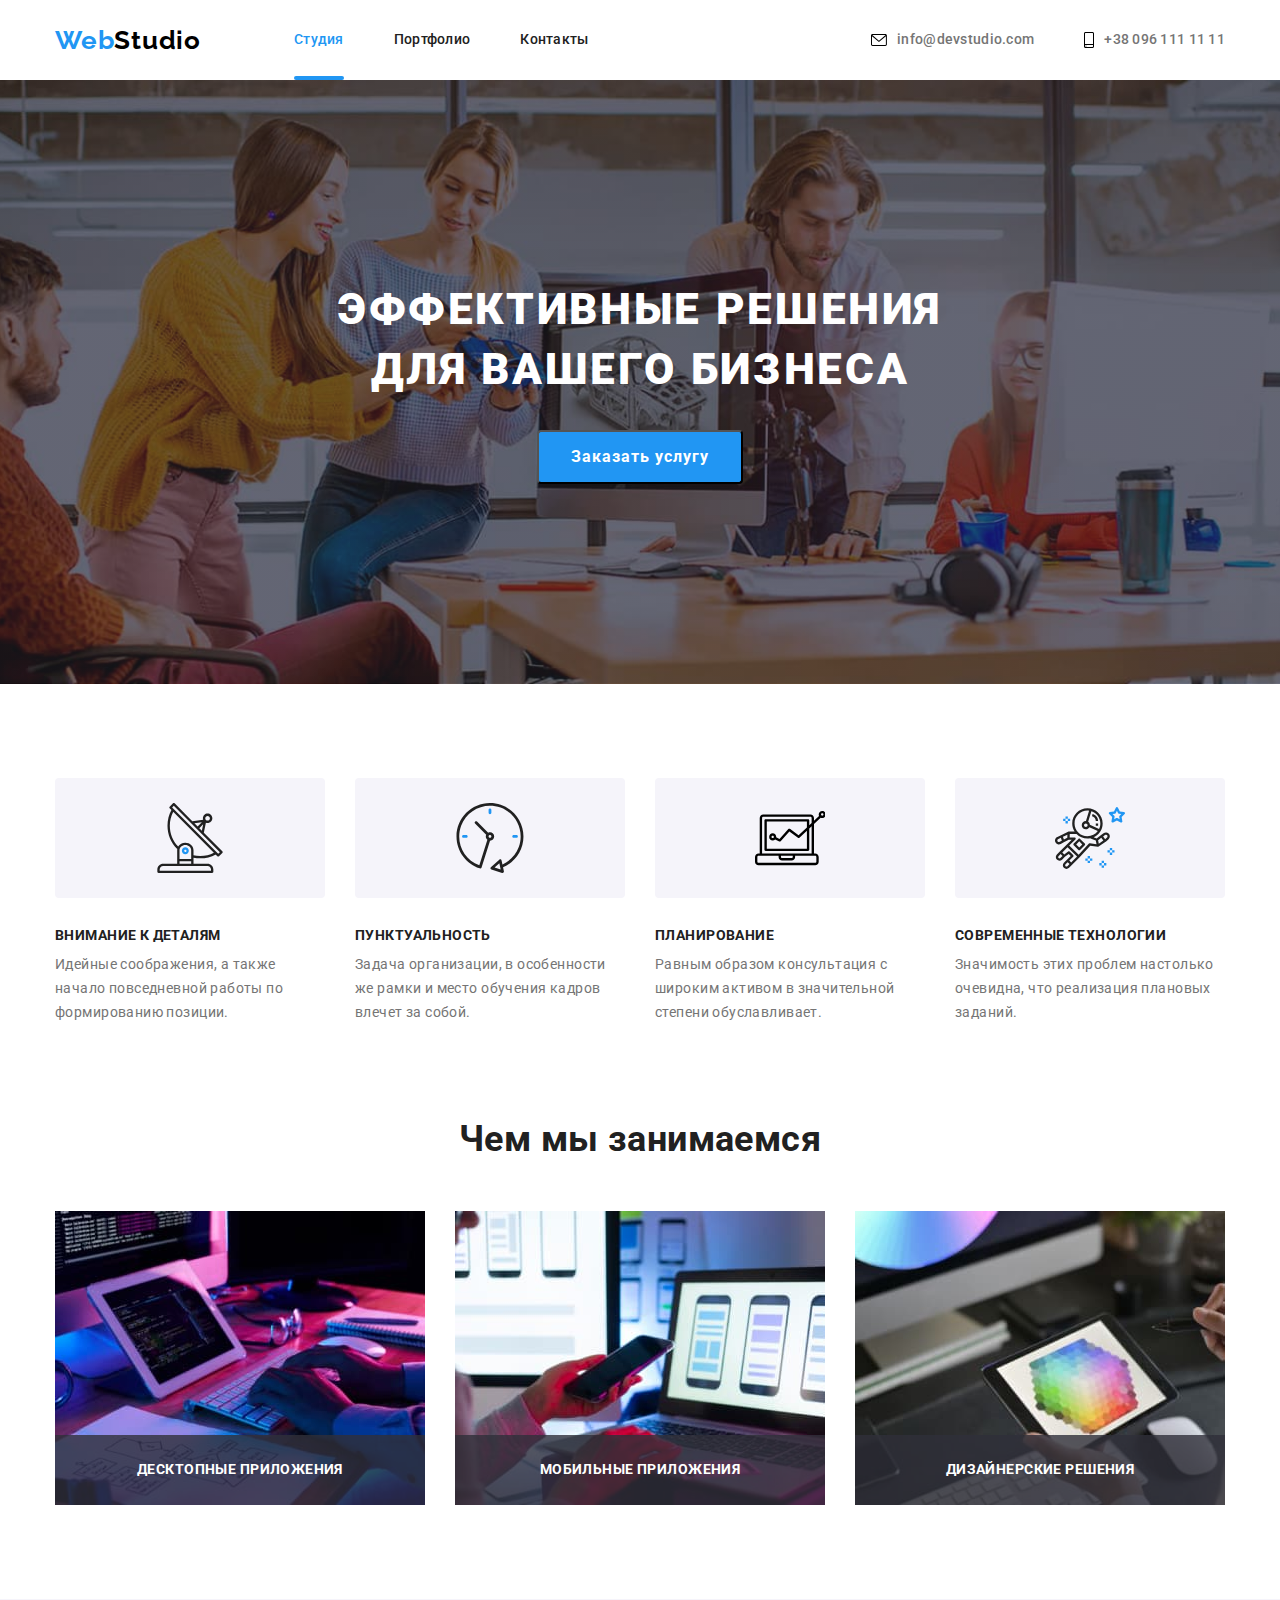
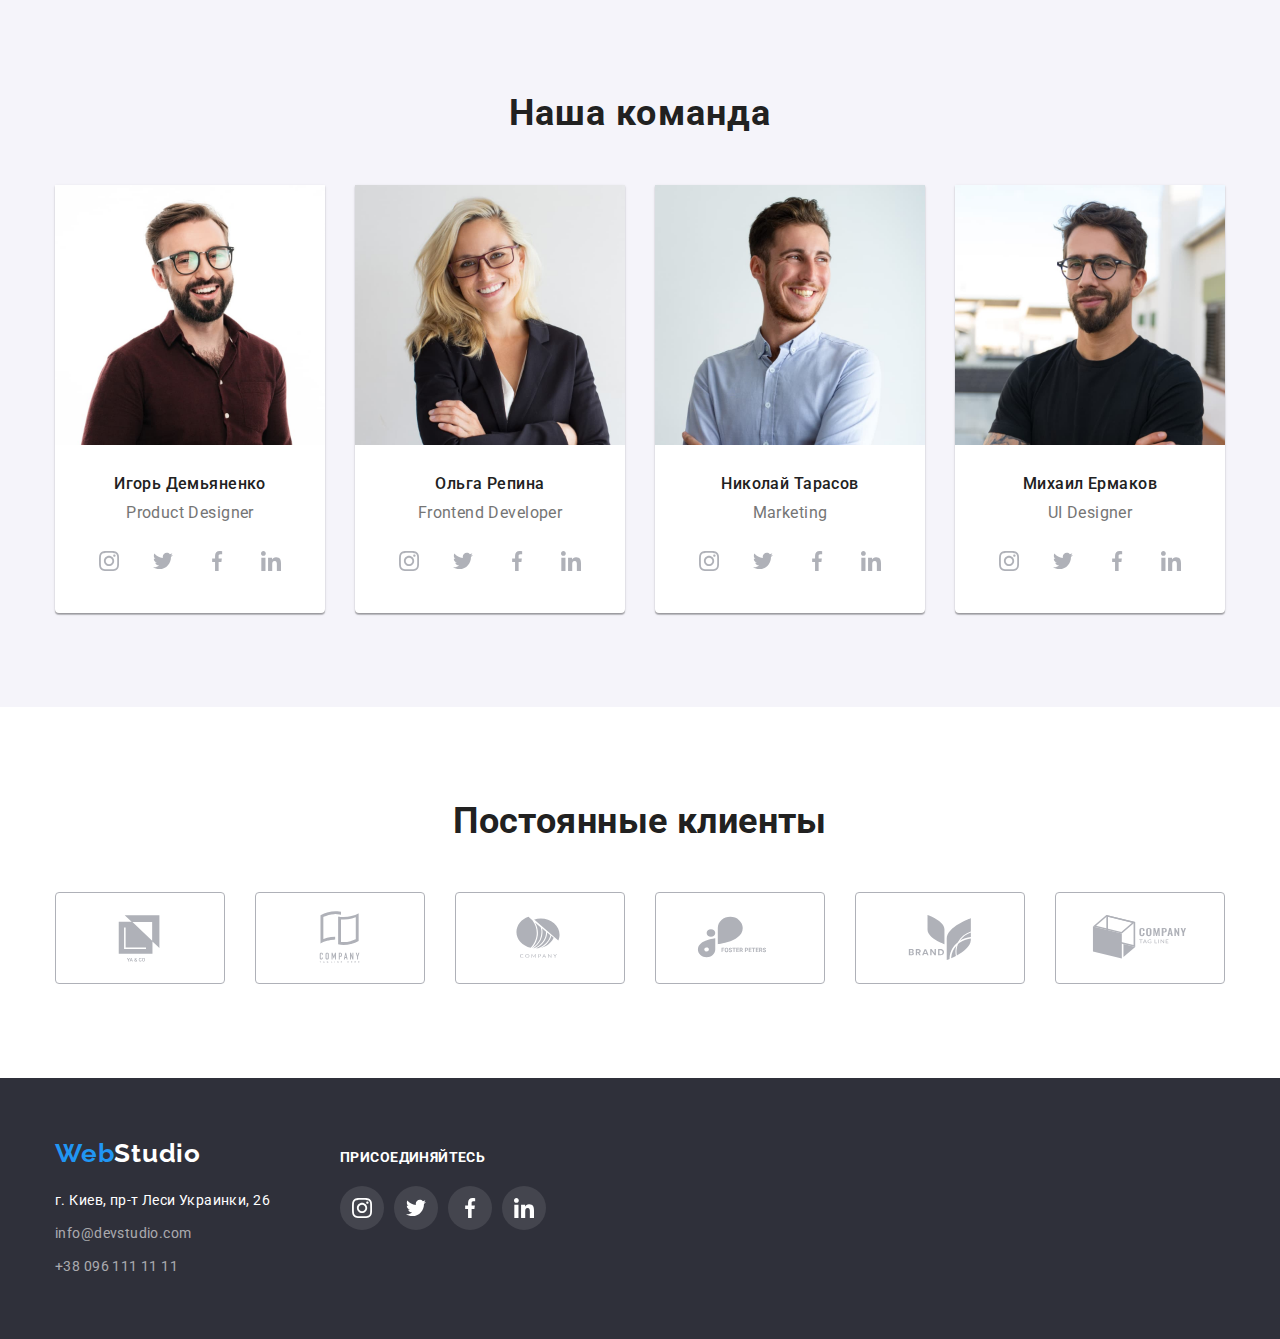
==== index.html @ fcb9ee90 "перенесены рабочие файлы" ====
<!DOCTYPE html>
<html lang="ru">
    <head>
        <meta charset="UTF-8">
        <meta http-equiv="X-UA-Compatible" content="IE=edge">
        <meta name="viewport" content="width=device-width, initial-scale=1.0">
        <title>WebStudio</title>
        <link href="https://fonts.googleapis.com/css2?family=Raleway:wght@700&family=Roboto:wght@400;500;700;900&display=swap"
            rel="stylesheet">
        <link rel="stylesheet" href="https://cdnjs.cloudflare.com/ajax/libs/modern-normalize/0.2.0/modern-normalize.min.css">
        <link rel="stylesheet" href="./css/styles.css">
    </head>
    <body>
    <!-- шапка страницы -->
        <header class="header">
            <div class="container">
                <nav class="nav">
                    <a class="logo" lang="en" href="./index.html"> Web<span class="logo-black">Studio</span></a>
                    <ul class="nav-list list">
                        <li class="nav-item">
                            <a class="nav-link current" href="./index.html">Студия</a>
                        </li>
                        <li class="nav-item">
                            <a class="nav-link" href="./portfolio.html">Портфолио</a>
                        </li>
                        <li class="nav-item">
                            <a class="nav-link" href="">Контакты</a>
                        </li>
                    </ul>
                </nav>
                <ul class="contacts-list list">
                    <li class="contacts-item mail">
                        <a class="contacts-link" href="mailto:info@devstudio.com">
                            <svg class="icon-envelope" width="16px" height="12px">
                                <use href="./images/svg/symbol-defs.svg#icon-envelope"></use>
                            </svg>
                            info@devstudio.com
                        </a>   
                    </li>
                    <li class="contacts-item header-phone tel">
                        <a class="contacts-link" href="tel:+380961111111">
                            <svg class="icon-phone" width="10px" height="16px">
                                <use href="./images/svg/symbol-defs.svg#icon-smartphone"></use>
                            </svg>
                                +38 096 111 11 11
                        </a>  
                    </li>
                </ul>
            </div>
        </header>

    <!-- тело страницы -->
        <main class="main">
            <!-- секция баннер -->
            <section class="section-baner section">
                <div class="container">
                    <h1 class="title-baner"><span>Эффективные решения для вашего бизнеса</span></h1>
                    <button class="baner-button" type="button" data-modal-open>Заказать услугу</button>   
                </div>
            </section>
            <!-- секция преимущества -->
            <section class="section-advantages section">
                <div class="container">
                    <h2 class="visually-hidden">Преимущества</h2>
                        <ul class="advantages-list list">
                            <li class="advantages-item">
                                <div class="advantages-icon">
                                    <svg class="icon-antenna" width="70px" height="70px">
                                        <use href="./images/svg/symbol-defs.svg#icon-antenna"></use>
                                    </svg>
                                </div>
                                <h3 class="advantages-title">Внимание к деталям</h3>
                                <p class="advantages-text">Идейные соображения, а также начало повседневной работы по формированию позиции.</p>
                            </li>
                            <li class="advantages-item">
                                <div class="advantages-icon">
                                    <svg class="icon-clock" width="70px" height="70px">
                                        <use href="./images/svg/symbol-defs.svg#icon-clock"></use>
                                    </svg>
                                </div>
                                <h3 class="advantages-title">Пунктуальность</h3>
                                <p class="advantages-text">Задача организации, в особенности же рамки и место обучения кадров влечет за собой.</p>
                            </li>
                            <li class="advantages-item">
                                <div class="advantages-icon">
                                    <svg class="icon-vector" width="70px" height="70px">
                                        <use href="./images/svg/symbol-defs.svg#icon-vector"></use>
                                    </svg>
                                </div>
                                <h3 class="advantages-title">Планирование</h3>
                                <p class="advantages-text">Равным образом консультация с широким активом в значительной степени обуславливает.</p>
                            </li>
                            <li class="advantages-item">
                                <div class="advantages-icon">
                                    <svg class="icon-astronaut" width="70px" height="70px">
                                        <use href="./images/svg/symbol-defs.svg#icon-astronaut"></use>
                                    </svg>
                                </div>
                                <h3 class="advantages-title">Современные технологии</h3>
                                <p class="advantages-text">Значимость этих проблем настолько очевидна, что реализация плановых заданий.</p>
                            </li>
                        </ul> 
                </div>
            </section>
            <!-- секция чем мы занимаемся -->
            <section class="section-works section">
                <div class="container">
                    <h2 class="works-title title">Чем мы занимаемся</h2>
                    <ul class="works-list list">
                        <li class="works-item">
                            <img src="./images/work1.jpg" alt="Человека набирает html код страницы" width="370">
                            <p class="works-description">Десктопные приложения</p>
                        </li>
                        <li class="works-item">
                            <img src="./images/work2.jpg" alt="Человек адаптирует вид страницы ноутбука на мобильный телефон" width="370">
                            <p class="works-description">Мобильные приложения</p>
                        </li>
                        <li class="works-item">
                            <img src="./images/work3.jpg" alt="Человека выбирает градиент цветов на планшете" width="370">
                            <p class="works-description">Дизайнерские решения</p>
                        </li>
                    </ul>
                </div>
            </section>
            <!-- секция команда -->
            <section class="section-team section">
                <div class="container">
                    <h2 class="team-title title">Наша команда</h2>
                    <ul class="team-list list">
                        <li class="team-item">
                            <img src="./images/team1.jpg" alt="Игорь Демьяненко" width="270">
                            <div class="team-content">
                                <h3 class="person-title title">Игорь Демьяненко</h3>
                                <p class="team-text" lang="en">Product Designer</p>
                                <ul class="sociale-list list sociale-list-team">
                                    <li class="sociale-item">
                                        <a class="sociale-link sociale-link-transparent" href="">
                                            <svg class="icon-sociale icon-sociale-grey">
                                                <use href="./images/svg/symbol-defs.svg#icon-instagram"></use>
                                            </svg>
                                        </a>
                                    </li>
                                    <li class="sociale-item">
                                        <a class="sociale-link sociale-link-transparent" href="">
                                            <svg class="icon-sociale icon-sociale-grey">
                                                <use href="./images/svg/symbol-defs.svg#icon-twitter"></use>
                                            </svg>
                                        </a>
                                    </li>
                                    <li class="sociale-item">
                                        <a class="sociale-link sociale-link-transparent" href="">
                                            <svg class="icon-sociale icon-sociale-grey">
                                                <use href="./images/svg/symbol-defs.svg#icon-facebook"></use>
                                            </svg>
                                        </a>
                                    </li>
                                    <li class="sociale-item">
                                        <a class="sociale-link sociale-link-transparent" href="">
                                            <svg class="icon-sociale icon-sociale-grey">
                                                <use href="./images/svg/symbol-defs.svg#icon-linkedin"></use>
                                            </svg>
                                        </a>
                                    </li>
                                </ul>
                            </div>
                        </li>
                        <li class="team-item">
                            <img src="./images/team2.jpg" alt="Ольга Репина" width="270">
                            <div class="team-content">
                                <h3 class="person-title title">Ольга Репина</h3>
                                <p class="team-text" lang="en">Frontend Developer</p>
                                <ul class="sociale-list list sociale-list-team">
                                    <li class="sociale-item">
                                        <a class="sociale-link sociale-link-transparent" href="">
                                            <svg class="icon-sociale icon-sociale-grey">
                                                <use href="./images/svg/symbol-defs.svg#icon-instagram"></use>
                                            </svg>
                                        </a>
                                    </li>
                                    <li class="sociale-item">
                                        <a class="sociale-link sociale-link-transparent" href="">
                                            <svg class="icon-sociale icon-sociale-grey">
                                                <use href="./images/svg/symbol-defs.svg#icon-twitter"></use>
                                            </svg>
                                        </a>
                                    </li>
                                    <li class="sociale-item">
                                        <a class="sociale-link sociale-link-transparent" href="">
                                            <svg class="icon-sociale icon-sociale-grey">
                                                <use href="./images/svg/symbol-defs.svg#icon-facebook"></use>
                                            </svg>
                                        </a>
                                    </li>
                                    <li class="sociale-item">
                                        <a class="sociale-link sociale-link-transparent" href="">
                                            <svg class="icon-sociale icon-sociale-grey">
                                                <use href="./images/svg/symbol-defs.svg#icon-linkedin"></use>
                                            </svg>
                                        </a>
                                    </li>
                                </ul>
                            </div>
                        </li>
                        <li class="team-item">
                            <img src="./images/team3.jpg" alt="Николай Тарасов" width="270">
                            <div class="team-content">
                                <h3 class="person-title title">Николай Тарасов</h3>
                                <p class="team-text" lang="en">Marketing</p>
                                <ul class="sociale-list list sociale-list-team">
                                    <li class="sociale-item">
                                        <a class="sociale-link sociale-link-transparent" href="">
                                            <svg class="icon-sociale icon-sociale-grey">
                                                <use href="./images/svg/symbol-defs.svg#icon-instagram"></use>
                                            </svg>
                                        </a>
                                    </li>
                                    <li class="sociale-item">
                                        <a class="sociale-link sociale-link-transparent" href="">
                                            <svg class="icon-sociale icon-sociale-grey">
                                                <use href="./images/svg/symbol-defs.svg#icon-twitter"></use>
                                            </svg>
                                        </a>
                                    </li>
                                    <li class="sociale-item">
                                        <a class="sociale-link sociale-link-transparent" href="">
                                            <svg class="icon-sociale icon-sociale-grey">
                                                <use href="./images/svg/symbol-defs.svg#icon-facebook"></use>
                                            </svg>
                                        </a>
                                    </li>
                                    <li class="sociale-item">
                                        <a class="sociale-link sociale-link-transparent" href="">
                                            <svg class="icon-sociale icon-sociale-grey">
                                                <use href="./images/svg/symbol-defs.svg#icon-linkedin"></use>
                                            </svg>
                                        </a>
                                    </li>
                                </ul>
                            </div>
                        </li>
                        <li class="team-item">
                            <img src="./images/team4.jpg" alt="Михаил Ермаков" width="270">
                            <div class="team-content">
                                <h3 class="person-title title">Михаил Ермаков</h3>
                                <p class="team-text" lang="en">UI Designer</p>
                                <ul class="sociale-list list sociale-list-team">
                                    <li class="sociale-item">
                                        <a class="sociale-link sociale-link-transparent" href="">
                                            <svg class="icon-sociale icon-sociale-grey">
                                                <use href="./images/svg/symbol-defs.svg#icon-instagram"></use>
                                            </svg>
                                        </a>
                                    </li>
                                    <li class="sociale-item">
                                        <a class="sociale-link sociale-link-transparent" href="">
                                            <svg class="icon-sociale icon-sociale-grey">
                                                <use href="./images/svg/symbol-defs.svg#icon-twitter"></use>
                                            </svg>
                                        </a>
                                    </li>
                                    <li class="sociale-item">
                                        <a class="sociale-link sociale-link-transparent" href="">
                                            <svg class="icon-sociale icon-sociale-grey">
                                                <use href="./images/svg/symbol-defs.svg#icon-facebook"></use>
                                            </svg>
                                        </a>
                                    </li>
                                    <li class="sociale-item">
                                        <a class="sociale-link sociale-link-transparent" href="">
                                            <svg class="icon-sociale icon-sociale-grey">
                                                <use href="./images/svg/symbol-defs.svg#icon-linkedin"></use>
                                            </svg>
                                        </a>
                                    </li>
                                </ul>
                            </div>
                        </li>
                    </ul>
                </div>
            </section>
            <!-- секция постоянные клиенты -->
            <section class="section-clients section">
                <div class="container">
                    <h2 class="clients-title title">Постоянные клиенты</h2>
                    <ul class="clients-list list">
                        <li class="clients-item">
                            <a class="clients-link" href="">
                                <svg class="icon-logo">
                                    <use href="./images/svg/symbol-defs.svg#icon-logo1"></use>
                                </svg>
                            </a>
                        </li>
                        <li class="clients-item">
                            <a class="clients-link" href="">
                               <svg class="icon-logo">
                                   <use href="./images/svg/symbol-defs.svg#icon-logo2"></use>
                               </svg>
                            </a>
                        </li>
                        <li class="clients-item">
                            <a class="clients-link" href="">
                               <svg class="icon-logo">
                                   <use href="./images/svg/symbol-defs.svg#icon-logo3"></use>
                               </svg>
                            </a>
                        </li>
                        <li class="clients-item"> 
                            <a class="clients-link" href="">
                                <svg class="icon-logo">
                                    <use href="./images/svg/symbol-defs.svg#icon-logo4"></use>
                                </svg>
                            </a>
                        </li>
                        <li class="clients-item">
                            <a class="clients-link" href="">
                                <svg class="icon-logo">
                                    <use href="./images/svg/symbol-defs.svg#icon-logo5"></use>
                                </svg>
                            </a> 
                        </li>
                        <li class="clients-item"> 
                            <a class="clients-link" href="">
                                <svg class="icon-logo">
                                    <use href="./images/svg/symbol-defs.svg#icon-logo6"></use>
                                </svg>
                            </a>
                        </li>
                    </ul>
                </div>
            </section>
        </main>
    <!-- футер -->
        <footer class="footer">
            <div class="container">
                <div>
                    <a class="footer-logo logo" lang="en" href="./index.html">Web<span class="logo-white">Studio</span></a>
                    <address>
                        <ul class="footer-contacts list">
                            <li class="footer-item">
                                <a class="footer-adress" href="https://goo.gl/maps/Vb78Npx7TWDgtV2aA" target="_blank" rel="noreferrer noopener">г. Киев, пр-т Леси Украинки, 26</a>
                            </li>
                            <li class="footer-item">
                                <a class="footer-mail" href="mailto:info@devstudio.com">info@devstudio.com</a>
                            </li>
                            <li class="footer-item">
                                <a class="footer-tel" href="tel:+380961111111">+38 096 111 11 11</a>
                            </li>
                        </ul>
                    </address>
                </div>
                <div class="footer-sociale">
                    <h2 class="sociale-title title">Присоединяйтесь</h2>
                    <ul class="sociale-list list">
                        <li class="sociale-item">
                            <a class="sociale-link sociale-link-dark" href="">
                                <svg class="icon-sociale icon-sociale-white">
                                    <use href="./images/svg/symbol-defs.svg#icon-instagram"></use>
                                </svg>
                            </a>
                        </li>
                        <li class="sociale-item">
                            <a class="sociale-link sociale-link-dark" href="">
                                <svg class="icon-sociale icon-sociale-white">
                                    <use href="./images/svg/symbol-defs.svg#icon-twitter"></use>
                                </svg>
                            </a>
                        </li>
                        <li class="sociale-item">
                            <a class="sociale-link sociale-link-dark" href="">
                                <svg class="icon-sociale icon-sociale-white">
                                    <use href="./images/svg/symbol-defs.svg#icon-facebook"></use>
                                </svg>
                            </a>
                        </li>
                        <li class="sociale-item">
                            <a class="sociale-link sociale-link-dark" href="">
                                <svg class="icon-sociale icon-sociale-white">
                                    <use href="./images/svg/symbol-defs.svg#icon-linkedin"></use>
                                </svg>
                            </a>
                        </li>
                    </ul>
                </div>
            </div>
        </footer>
        <div class="backdrop is-hidden" data-modal>
            <div class="modal">
                <button class="close-button" data-modal-close>
                    <svg class="icon-close" width="18px" height="18px">
                        <use href="./images/svg/symbol-defs.svg#icon-close"></use>
                    </svg>
                </button>
            </div>
        </div>
        <script src="./js/modal.js"></script>
    </body>
</html>
---- css/styles.css ----
/* переменные****************************************** */
html {
  box-sizing: border-box;
}
*,
*::before,
*::after {
  box-sizing: border-box;
}
:root {
  --title-text-color: #212121;
  --primary-text-color: #757575;
  --accent-color: #2196f3;
}

body {
  font-family: Roboto, sans-serif;
  font-size: 14px;
  line-height: 1.71;
  letter-spacing: 0.03em;
  color: var(--primary-text-color);
}

h1,
h2,
h3,
h4,
h5,
h6,
p,
ul,
ol {
  margin: 0;
  padding: 0;
}

img {
  display: block;
}

.title {
  color: var(--title-text-color);
  font-weight: bold;
  font-size: 36px;
  line-height: 1.16;
}
.list {
  list-style: none;
  margin: 0;
  padding: 0;
}

.container {
  width: 1200px;
  padding-right: 15px;
  padding-left: 15px;
  margin: 0px auto;
}

.section {
  padding-top: 94px;
  padding-bottom: 94px;
}

/* шапка страницы *****************************************/

.header .container {
  background-color: #ffffff;

  display: flex;
  align-items: center;
}
.nav {
  display: flex;
  align-items: center;
}
.nav-list {
  display: flex;
}
.nav-link.current {
  color: var(--accent-color);
}

.nav-item:not(:first-child),
.contacts-item:not(:first-child) {
  margin-left: 50px;
}

.contacts-list {
  display: flex;
}

.contacts-link {
  display: flex;
  align-items: center;
}

.icon-envelope,
.icon-phone {
  margin-right: 10px;

  transition-property: fill;
  transition-duration: 250ms;
  transition-timing-function: cubic-bezier(0.4, 0, 0.2, 1);
}

.icon-envelope:hover,
.icon-envelope:focus {
  fill: var(--accent-color);
}

.icon-phone:hover,
.icon-phone:focus {
  fill: var(--accent-color);
}
/* Список социальных сетей********************* */
.sociale-list {
  display: flex;
}

.sociale-item:not(:first-child) {
  margin-left: 10px;
}

.sociale-link {
  display: flex;
  justify-content: center;
  align-items: center;
  width: 44px;
  height: 44px;
  border-radius: 50%;

  background: rgba(255, 255, 255, 0.1);
}

.icon-sociale {
  width: 20px;
  height: 20px;

  fill: #ffffff;
}

/* лого ***************************************************/
.logo,
.logo-white,
.logo-black {
  font-family: Raleway, sans-serif;
  font-weight: bold;
  font-size: 26px;
  line-height: 1.19;
  letter-spacing: 0.03em;
  text-decoration: none;

  margin-left: 0px;
}

.logo {
  color: var(--accent-color);
}
.logo-white {
  color: #ffffff;
}
.logo-black {
  color: #000000;
}

/* навигация  и контакты INDEX  и PORTFOLIO**************************************/
.nav-list {
  margin-left: 93px;
  justify-content: space-between;
}

.nav-link {
  display: block;
  font-weight: 500;
  font-size: 14px;
  line-height: 1.14;
  letter-spacing: 0.02em;
  color: #212121;
  text-decoration: none;

  transition-property: color;
  transition-duration: 250ms;
  transition-timing-function: cubic-bezier(0.4, 0, 0.2, 1);
  padding-top: 32px;
  padding-bottom: 32px;
}

.nav-link:hover,
.nav-link:focus {
  color: var(--accent-color);
}

.contacts-list {
  font-weight: 500;
  font-size: 14px;
  line-height: 1.14;
  letter-spacing: 0.02em;

  margin-left: auto;
}
.contacts-link,
.type-link {
  color: #757575;
  text-decoration: none;
  transition-property: color;
  transition-duration: 250ms;
  transition-timing-function: cubic-bezier(0.4, 0, 0.2, 1);
}

.contacts-list .contacts-link:hover,
.contacts-list .contacts-link:focus {
  color: var(--accent-color);
}

.contacts-link:hover .icon-envelope,
.contacts-link:focus .icon-envelope,
.contacts-link:hover .icon-phone,
.contacts-link:focus .icon-phone {
  fill: var(--accent-color);
}

.current {
  position: relative;
}
.current::after {
  content: "";
  display: block;
  position: absolute;

  width: 100%;
  height: 4px;

  background: var(--accent-color);
  border-radius: 2px;

  bottom: 0;
}
/* тело страницы ***************************************/
/* банер **************************/
.section-baner {
  max-width: 1600px;

  background-color: #2f303a;
  background-image: linear-gradient(
      rgba(47, 48, 58, 0.4),
      rgba(47, 48, 58, 0.4)
    ),
    url(../images/hero.jpg);
  background-repeat: no-repeat;
  background-position: center;
  background-size: cover;

  padding: 200px 0px;
  margin-left: auto;
  margin-right: auto;
}
.title-baner {
  font-weight: 900;
  font-size: 44px;
  line-height: 1.36;
  text-align: center;
  letter-spacing: 0.06em;
  text-transform: uppercase;
  color: #ffffff;

  margin-bottom: 30px;
  margin-left: auto;
  margin-right: auto;
  width: 696px;
}
.baner-button {
  font-family: inherit;
  font-weight: bold;
  font-size: 16px;
  line-height: 1.87;
  letter-spacing: 0.06em;
  color: #ffffff;
  background: var(--accent-color);

  padding: 10px 32px;
  border-radius: 4px;
  display: block;
  margin-right: auto;
  margin-left: auto;
}
.backdrop {
  position: fixed;
  left: 0px;
  top: 0px;
  width: 100%;
  height: 100%;

  background: rgba(0, 0, 0, 0.2);
  transition-property: opacity, visibility;
  transition-duration: 250ms;
  transition-timing-function: cubic-bezier(0.4, 0, 0.2, 1);
}

.backdrop.is-hidden {
  opacity: 0;
  pointer-events: none;
  visibility: hidden;
}
.modal {
  position: absolute;
  top: 50%;
  left: 50%;
  transform: translate(-50%, -50%);

  min-width: 528px;
  min-height: 581px;

  background-color: #ffffff;
  box-shadow: 0px 1px 3px rgba(0, 0, 0, 0.12), 0px 1px 1px rgba(0, 0, 0, 0.14),
    0px 2px 1px rgba(0, 0, 0, 0.2);
  border-radius: 4px;
}

.close-button {
  position: absolute;
  top: 8px;
  right: 8px;

  display: flex;
  justify-content: center;
  align-items: center;

  width: 30px;
  height: 30px;
  border-radius: 50%;
  border: 1px solid rgba(0, 0, 0, 0.1);
  background-color: transparent;

  cursor: pointer;
}
/* секция преимущества **********************************/
.visually-hidden {
  position: absolute !important;
  clip: rect(1px 1px 1px 1px);
  clip: rect(1px, 1px, 1px, 1px);
  padding: 0 !important;
  border: 0 !important;
  height: 1px !important;
  width: 1px !important;
  overflow: hidden;
}

.advantages-title,
.work-title,
.team-title {
  font-weight: bold;
  font-size: 36px;
  line-height: 1.16;
  letter-spacing: 0.03em;
}

.advantages-title,
.team-title {
  color: var(--title-text-color);
}

.advantages-title {
  font-size: 14px;
  line-height: 1.14;
  text-transform: uppercase;
  margin-bottom: 10px;
}

.advantages-list {
  display: flex;
}

.advantages-item:not(:first-child) {
  margin-left: 30px;
}
.advantages-item {
  width: 270px;
}

.advantages-icon {
  display: flex;
  height: 120px;
  justify-content: center;
  align-items: center;
  background: #f5f4fa;
  border-radius: 4px;
  margin-bottom: 30px;
}

/* чем мы занимаемся************************************ */
.section-works {
  padding-top: 0px;
}
.works-title {
  text-align: center;
  margin-bottom: 50px;
}

.works-list {
  display: flex;
  justify-content: space-between;
}

.works-item {
  position: relative;
}
.works-description {
  position: absolute;
  width: 100%;
  bottom: 0px;

  font-weight: bold;
  font-size: 14px;
  line-height: 1.14;
  text-align: center;
  text-transform: uppercase;

  color: #ffffff;
  background: rgba(47, 48, 58, 0.8);

  padding-top: 27px;
  padding-bottom: 27px;
}
/* секция команда**************************************** */
.section-team {
  background: #f5f4fa;
}
.team-title {
  text-align: center;
  margin-bottom: 50px;
}
.team-list {
  display: flex;
  justify-content: space-between;
}
.team-item {
  text-align: center;
  background: #ffffff;
  box-shadow: 0px 1px 3px rgba(0, 0, 0, 0.12), 0px 1px 1px rgba(0, 0, 0, 0.14),
    0px 2px 1px rgba(0, 0, 0, 0.2);
  border-radius: 0px 0px 4px 4px;
}
.person-title {
  font-weight: 500;
  font-size: 16px;
  line-height: 1.18;
  margin-bottom: 10px;
}
.team-text {
  font-size: 16px;
  line-height: 1.18;
  margin-bottom: 16px;
}

.team-content {
  padding: 30px 0px;
}

.sociale-list-team {
  justify-content: center;
}

.sociale-link-transparent {
  transition-property: background-color;
  transition-duration: 250ms;
  transition-timing-function: cubic-bezier(0.4, 0, 0.2, 1);
}

.sociale-link-transparent:hover,
.sociale-link-transparent:focus {
  background-color: var(--accent-color);
}

.sociale-link-transparent:hover .icon-sociale-grey,
.sociale-link-transparent:focus .icon-sociale-grey {
  fill: #ffffff;
}
.icon-sociale-grey {
  fill: #afb1b8;
  transition-property: fill;
}
/* секция постоянные клиенты***********************************/
.section-clients {
  background: #ffffff;
}

.clients-title {
  text-align: center;
  margin-bottom: 50px;
}

.clients-list {
  display: flex;
  flex-wrap: wrap;
  margin-top: -30px;
  margin-left: -30px;
}

.clients-item {
  flex-basis: calc((100% - 6 * 30px) / 6);
  margin-top: 30px;
  margin-left: 30px;
}
.clients-link {
  display: flex;
  justify-content: center;
  align-items: center;
  width: 170px;
  height: 92px;

  border: 1px solid #afb1b8;
  border-radius: 4px;

  transition-property: border-color;
  transition-duration: 250ms;
  transition-timing-function: cubic-bezier(0.4, 0, 0.2, 1);
}

.clients-link:hover .icon-logo,
.clients-link:focus .icon-logo {
  fill: var(--accent-color);
}

.clients-link:hover,
.clients-link:focus {
  border-color: var(--accent-color);
}

.icon-logo {
  width: 106px;
  height: 60px;
  fill: #afb1b8;
  transition-property: fill;
}

/* подвал страниц INDEX  и PORTFOLIO *******************************************/
.footer {
  left: 0px;
  background: #2f303a;
  padding: 60px 0px;
}

.footer .container {
  display: flex;
}

.footer-item:not(:last-child) {
  margin-bottom: 9px;
}
.footer-adress {
  font-style: normal;
  color: #ffffff;
}

.footer-mail,
.footer-tel {
  font-style: normal;
  color: rgba(255, 255, 255, 0.6);
}

.footer-adress,
.footer-mail,
.footer-tel {
  text-decoration: none;

  transition-property: color;
  transition-duration: 250ms;
  transition-timing-function: cubic-bezier(0.4, 0, 0.2, 1);
}

.footer-adress:hover,
.footer-adress:focus {
  color: var(--accent-color);
}
.footer-mail:hover,
.footer-mail:focus {
  color: var(--accent-color);
}

.footer-tel:hover,
.footer-tel:focus {
  color: var(--accent-color);
}

.footer-logo {
  display: inline-block;
  margin-bottom: 20px;
}

.footer-sociale {
  margin-left: 70px;
}
.sociale-title {
  font-size: 14px;
  line-height: 1.14;
  text-transform: uppercase;
  color: #ffffff;

  margin-bottom: 20px;
  padding-top: 12px;
}

.sociale-link-dark {
  transition-property: background;
  transition-duration: 250ms;
  transition-timing-function: cubic-bezier(0.4, 0, 0.2, 1);
}

.sociale-link-dark:hover,
.sociale-link-dark:focus {
  background: var(--accent-color);
}

/* POTFOLIO********************************************************************* */
.portfolio {
  border-bottom: 1px solid #ececec;
}
.filter-list {
  display: flex;
  justify-content: center;
  margin-bottom: 50px;
}

.filter-button {
  font-family: inherit;
  font-style: normal;
  font-weight: 500;
  font-size: 16px;
  line-height: 1.62;
  text-align: center;
  letter-spacing: 0.03em;
  color: #212121;
  background: #f5f4fa;
  cursor: pointer;

  border-radius: 4px;
  border-color: transparent;
  outline: none;
}

.filter-item:not(:first-child) {
  margin-left: 8px;
}
.filter-button {
  padding: 6px 22px;

  transition-property: background, color, box-shadow;
  transition-duration: 250ms;
  transition-timing-function: cubic-bezier(0.4, 0, 0.2, 1);
}

.filter-button:hover,
.filter-button:focus {
  background: var(--accent-color);
  color: #ffffff;
  box-shadow: 0px 3px 1px rgba(0, 0, 0, 0.1), 0px 1px 2px rgba(0, 0, 0, 0.08),
    0px 2px 2px rgba(0, 0, 0, 0.12);
}

.type-list {
  display: flex;
  flex-wrap: wrap;
  margin-top: -30px;
  margin-left: -30px;
}

.type-item {
  flex-basis: calc((100% - 3 * 30px) / 3);
  margin-top: 30px;
  margin-left: 30px;

  transition-property: box-shadow;
  transition-duration: 250ms;
  transition-timing-function: cubic-bezier(0.4, 0, 0.2, 1);
}
.type-item:hover,
.type-item:focus {
  box-shadow: 0px 3px 1px rgba(0, 0, 0, 0.1), 0px 1px 2px rgba(0, 0, 0, 0.08),
    0px 2px 2px rgba(0, 0, 0, 0.12);
}

.type-item:hover .type-description,
.type-item:focus .type-description {
  transform: translateY(0%);
}

.type-link {
  display: block;

  color: #757575;
  text-decoration: none;
  margin: 0;
  padding: 0;
}

.type-card {
  position: relative;
  overflow: hidden;
}

.portfolio-img {
  display: block;
  width: 100%;
}

.type-description {
  position: absolute;
  top: 0;
  left: 0;
  height: 100%;
  width: 100%;
  overflow: auto;

  transform: translateY(100%);

  color: #ffffff;
  background: rgba(33, 150, 243, 0.9);
  padding-left: 24px;
  padding-top: 63px;
  padding-right: 24px;
  padding-bottom: 63px;

  font-size: 18px;
  line-height: 1.56;

  transition-property: transform;
  transition-duration: 250ms;
  transition-timing-function: cubic-bezier(0.4, 0, 0.2, 1);
}
.type-cover {
  padding-left: 24px;
  padding-right: 24px;
  border-bottom: 1px solid #eeeeee;
  border-right: 1px solid #eeeeee;
  border-left: 1px solid #eeeeee;
  padding-top: 20px;
  padding-bottom: 20px;
}

.type-title {
  color: var(--title-text-color);
  font-weight: bold;
  font-size: 18px;
  line-height: 2;
  letter-spacing: 0.06em;
  margin-bottom: 4px;
  margin-top: 0;
}

.type-text {
  font-size: 16px;
  line-height: 1.8;
  margin-bottom: 0;
  margin-top: 0;
}
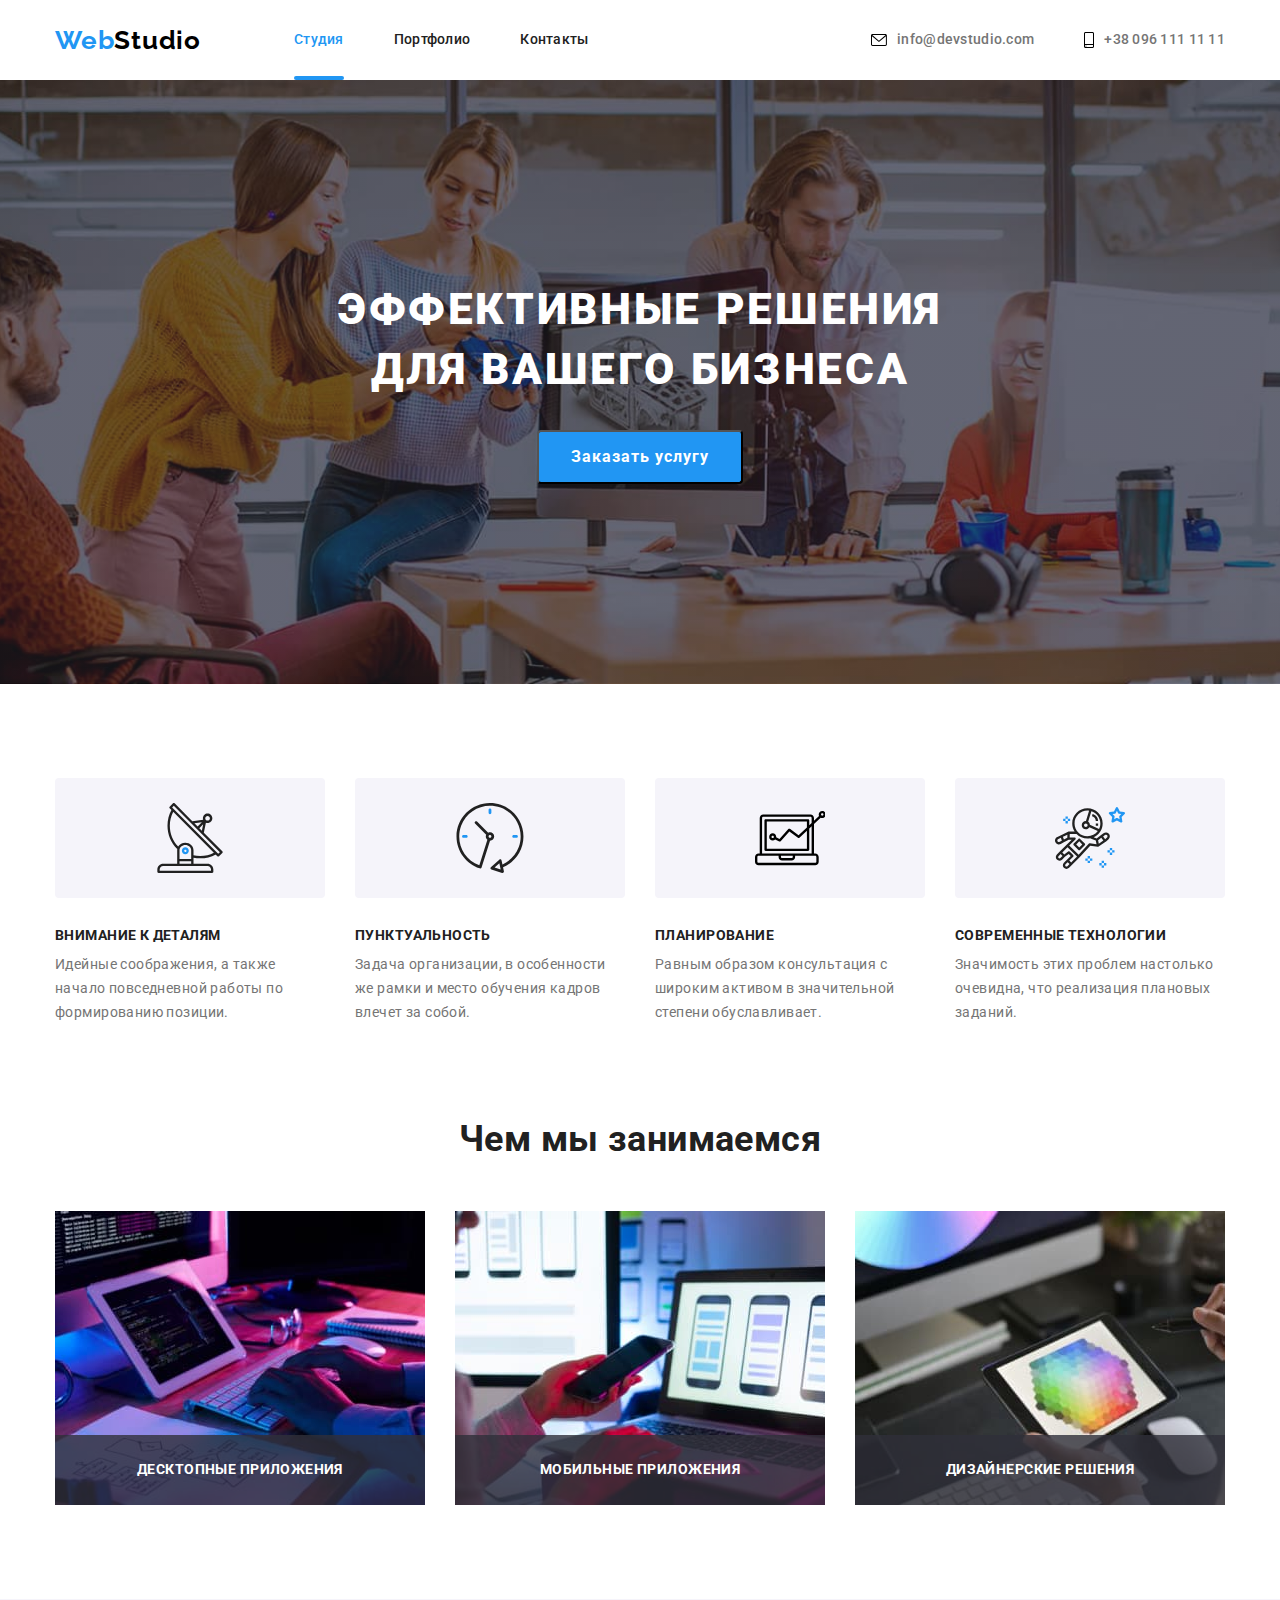
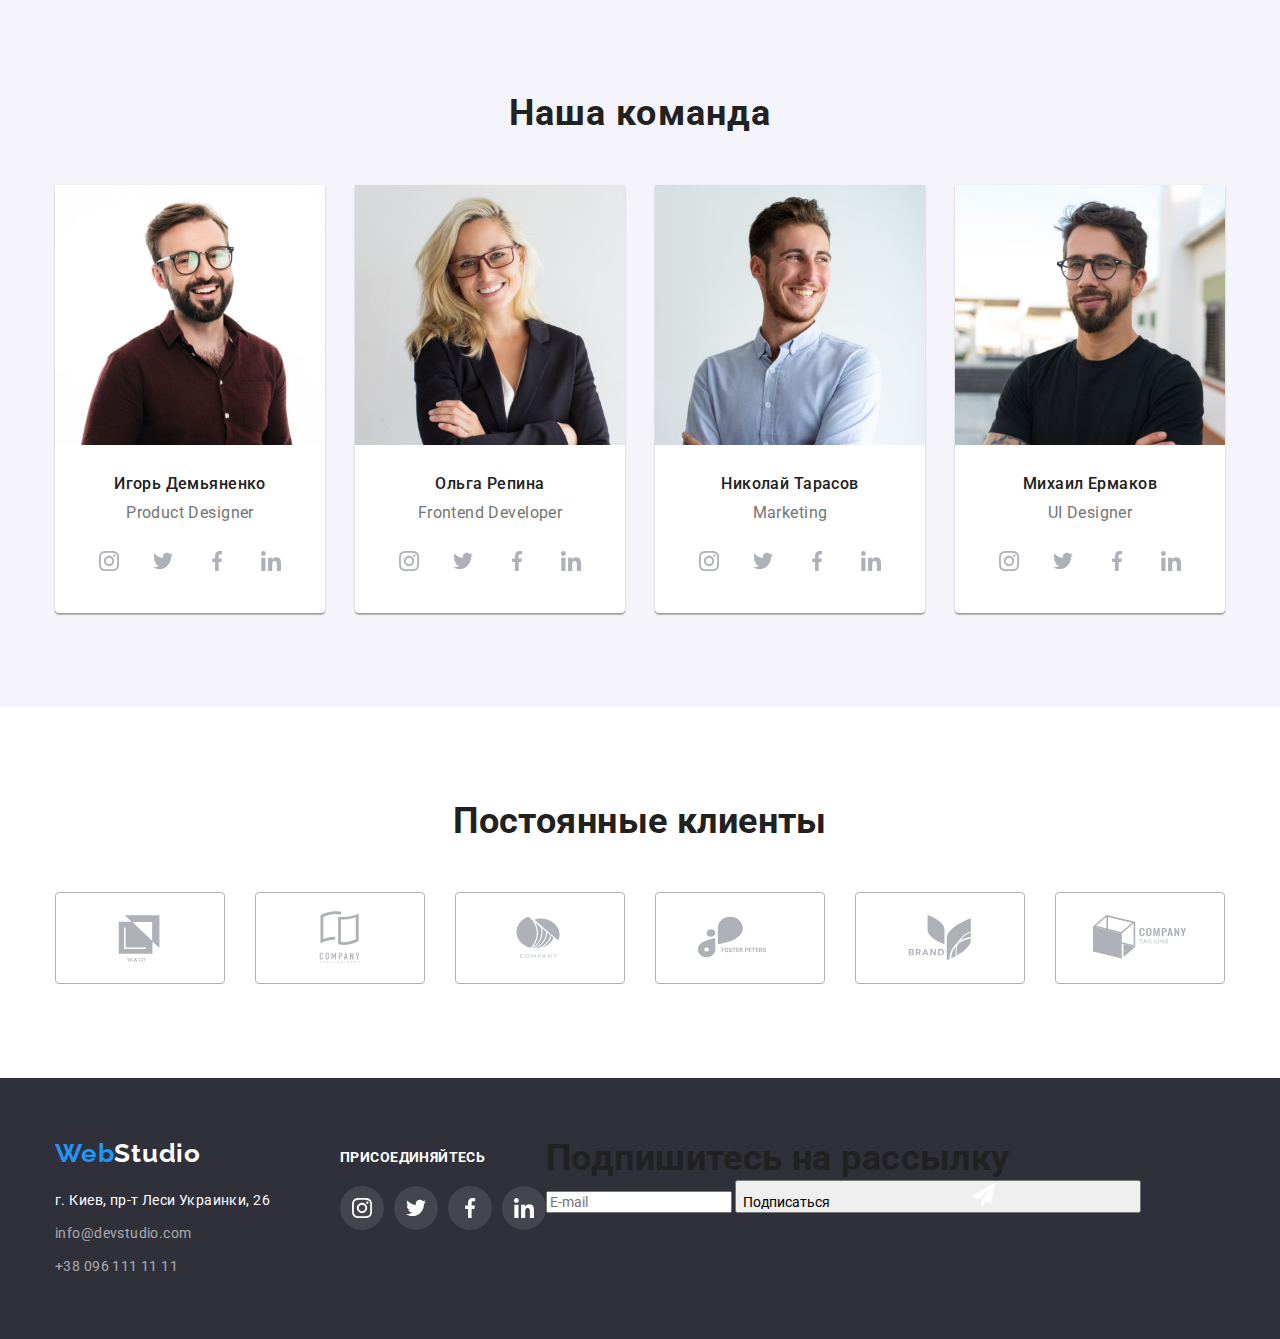
==== commit 47b48e9c: "добавлена форма подписки в футер" ====
--- a/index.html
+++ b/index.html
@@ -381,6 +381,19 @@
                         </li>
                     </ul>
                 </div>
+                <div class="subscription">
+                    <h2 class="subscription-title title">Подпишитесь на рассылку</h2>
+                    <form name="subscription-form">
+                        <label for="user-email">
+                            <input class="footer-input" type="email" name="email" placeholder="E-mail"/>
+                        </label>                                        
+                        <button class="submit-button" type="submit">Подписаться
+                            <svg class="icon-submit width="24px" height="24px">
+                                <use href="./images/svg/symbol-defs.svg#icon-send"></use>
+                            </svg>
+                        </button>
+                    </form>
+                </div>
             </div>
         </footer>
         <div class="backdrop is-hidden" data-modal>
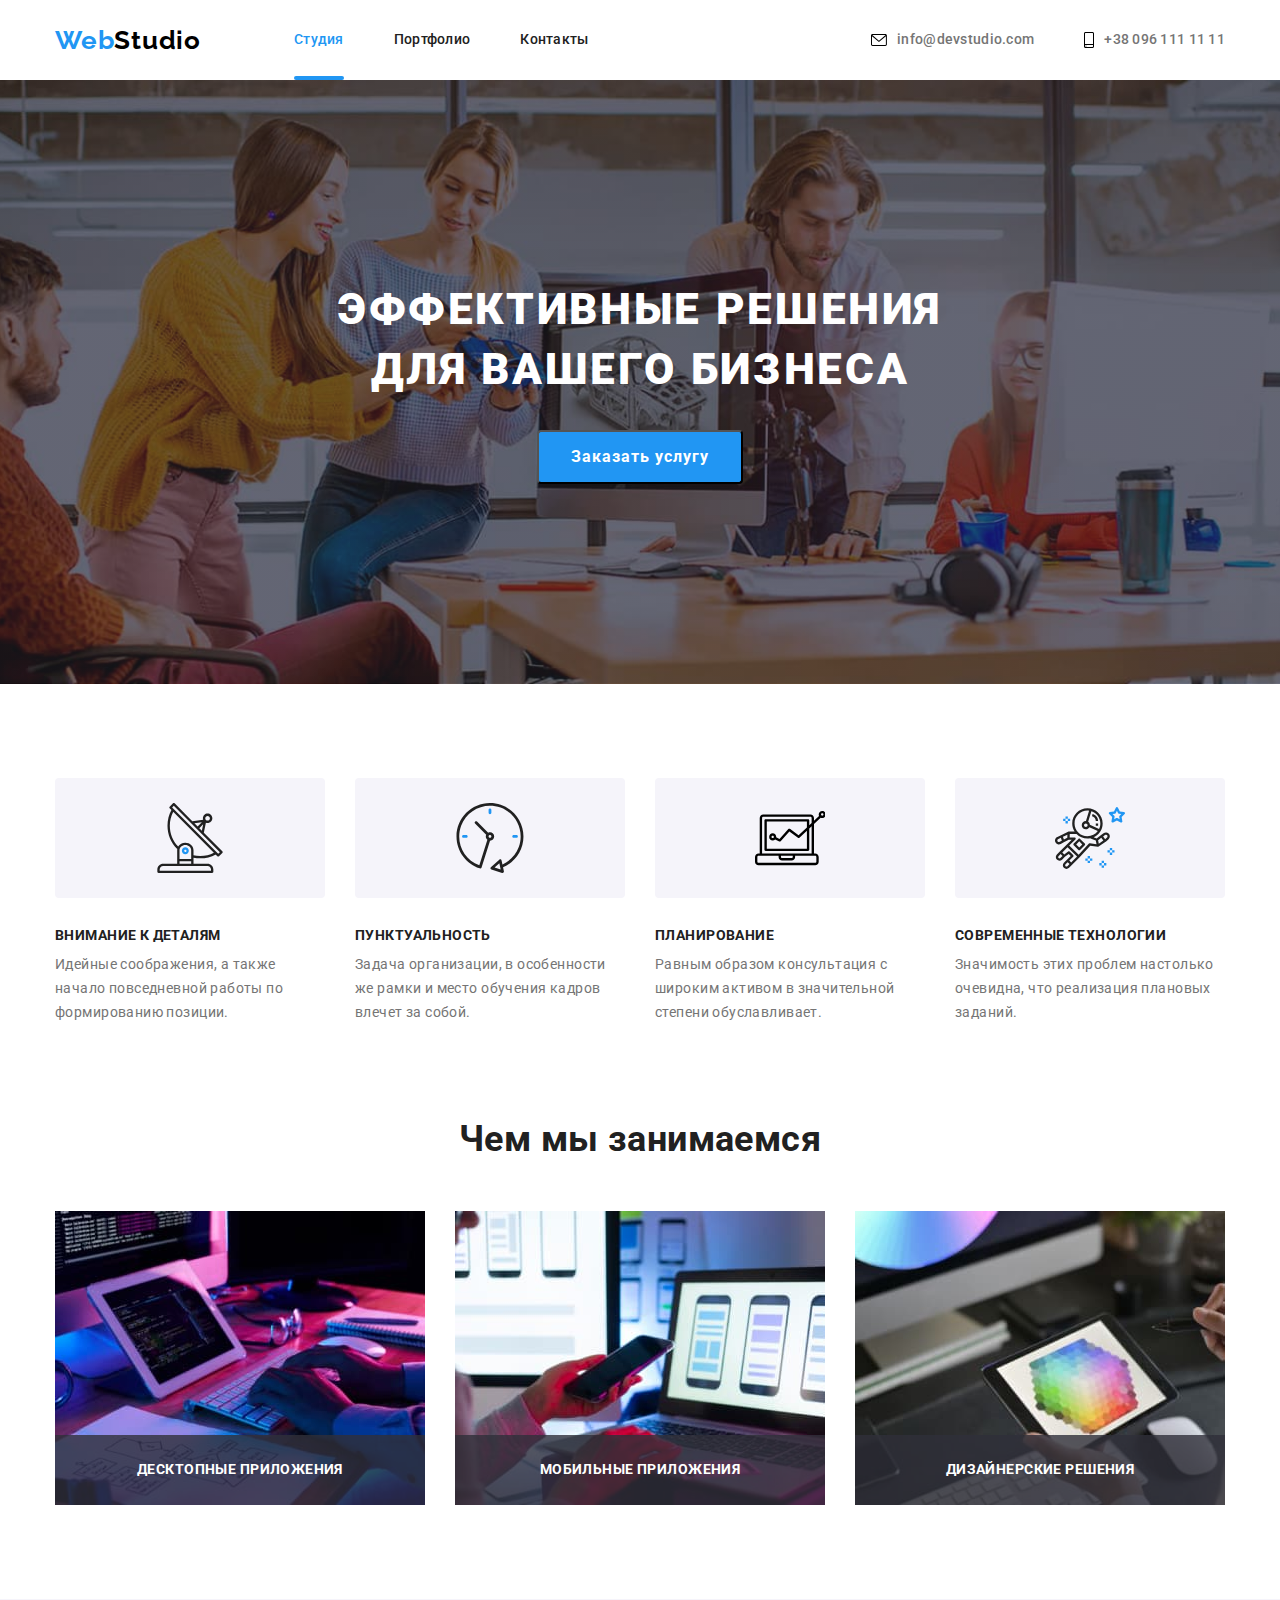
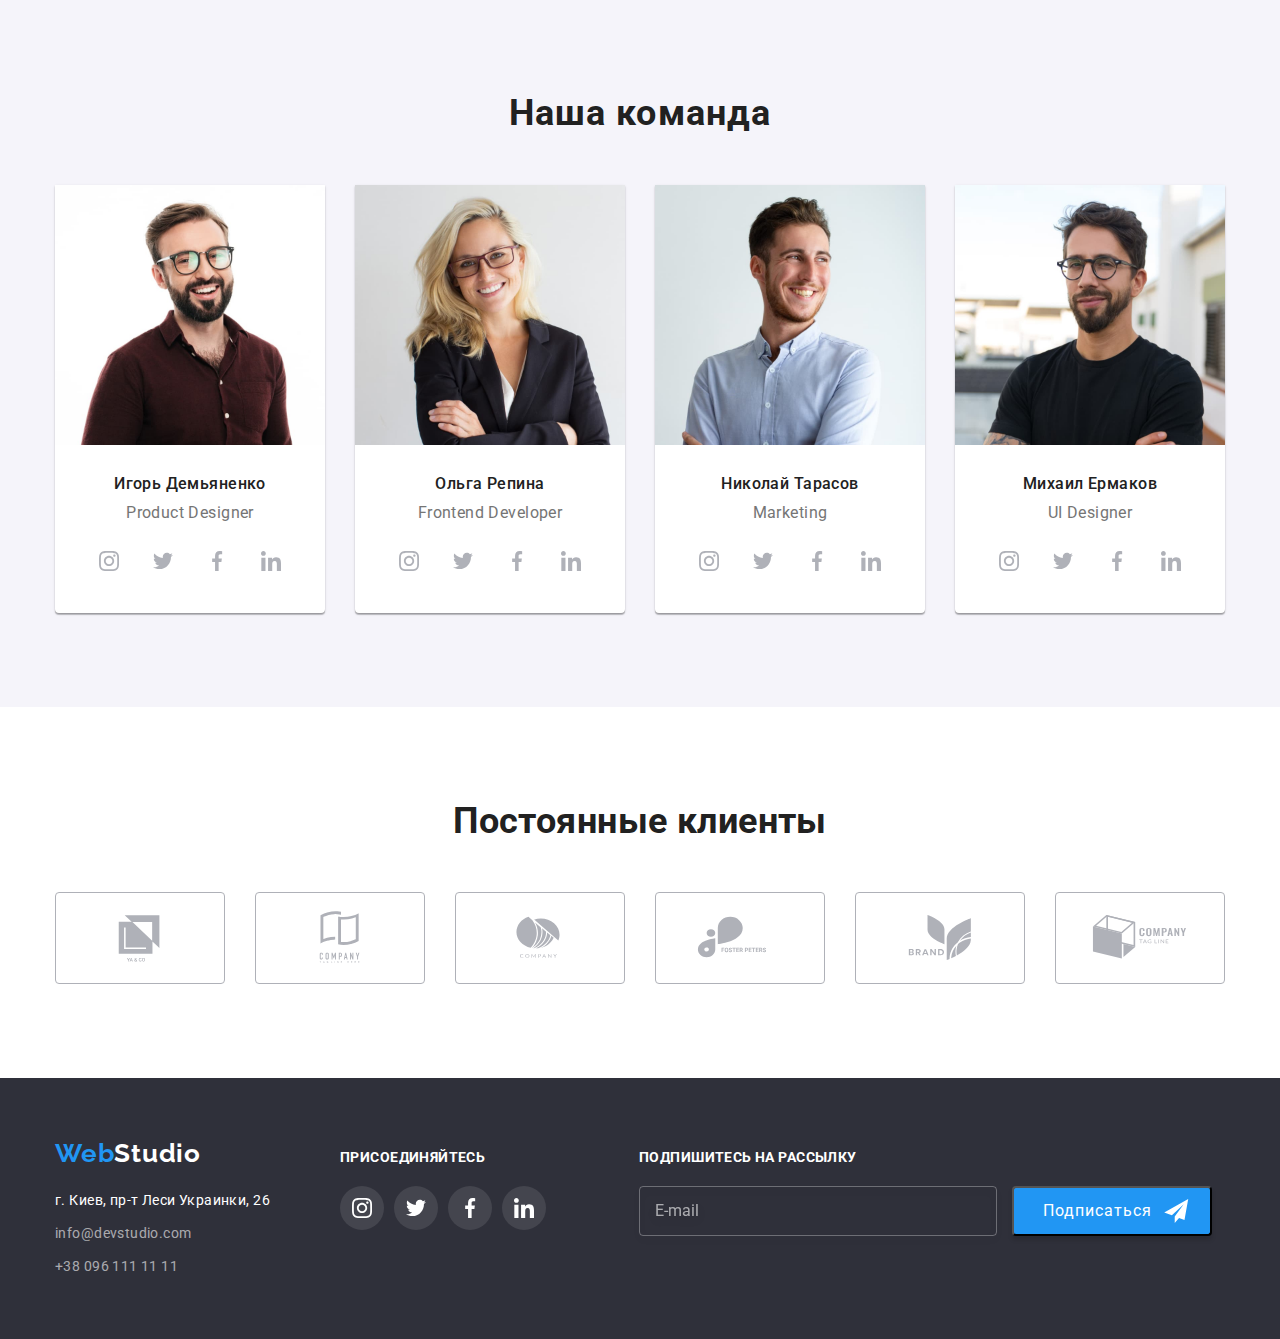
==== commit cec46ed2: "проведена разметка и стилизация модального окна" ====
--- a/index.html
+++ b/index.html
@@ -387,7 +387,7 @@
                         <label for="user-email">
                             <input class="footer-input" type="email" name="email" placeholder="E-mail"/>
                         </label>                                        
-                        <button class="submit-button" type="submit">Подписаться
+                        <button class="footer-submit-button" type="submit">Подписаться
                             <svg class="icon-submit width="24px" height="24px">
                                 <use href="./images/svg/symbol-defs.svg#icon-send"></use>
                             </svg>
@@ -403,6 +403,47 @@
                         <use href="./images/svg/symbol-defs.svg#icon-close"></use>
                     </svg>
                 </button>
+                <form class="" action="#">
+                    <div class="modal-form">
+                        <h2 class="modal-form-title title">Оставьте свои данные, мы вам перезвоним</h2>
+                        <label class="modal-form-type" for="user-name"> Имя
+                            <div class="modal-form-box">
+                                <input class="modal-form-input" type="text" name="user-name" required>
+                                <svg class="modal-form-icon" width="18px" height="18px">
+                                    <use href="./images/svg/symbol-defs.svg#icon-user"></use>
+                                </svg>
+                            </div>
+                        </label>
+                        <label class="modal-form-type" for="phone-number"> Телефон
+                            <div class="modal-form-box">
+                                <input class="modal-form-input" type="tel" name="phone-number" required>
+                                <svg class="modal-form-icon" width="18px" height="18px">
+                                    <use href="./images/svg/symbol-defs.svg#icon-phone"></use>
+                                </svg>
+                            </div>
+                        </label>
+                        <label class="modal-form-type" for="email"> Почта
+                            <div class="modal-form-box">
+                                <input class="modal-form-input" type="email" name="email" required>
+                                <svg class="modal-form-icon" width="18px" height="18px">
+                                    <use href="./images/svg/symbol-defs.svg#icon-email"></use>
+                                </svg>
+                            </div>
+                        </label>
+                        <label class="modal-form-type" for="feedback"> Комментарий
+                            <div class="modal-form-box">
+                                <textarea class="modal-form-feedback" name="text" placeholder="Введите текст"></textarea>
+                            </div>
+                        </label>
+                        <label class="modal-form-type" for="rules">
+                            <input class="modal-form-agree" type="checkbox" name="rules" value="agree" checked />
+                        </label>
+                        <p class="modal-form-link">Соглашаюсь с рассылкой и принимаю
+                            <a class="contract-link" href="Условия договора">Условия договора</a>
+                        </p>
+                        <button class="modal-submit-button" type="submit">Отправить</button>
+                    </div>
+                </form>
             </div>
         </div>
         <script src="./js/modal.js"></script>
--- a/css/styles.css
+++ b/css/styles.css
@@ -284,6 +284,8 @@
   margin-right: auto;
   margin-left: auto;
 }
+
+/* Модальное окно*************************** */
 .backdrop {
   position: fixed;
   left: 0px;
@@ -333,7 +335,135 @@
   background-color: transparent;
 
   cursor: pointer;
-}
+
+  transition-property: fill;
+  transition-duration: 250ms;
+  transition-timing-function: cubic-bezier(0.4, 0, 0.2, 1);
+}
+
+.close-button:hover,
+.close-button:focus {
+  fill: var(--accent-color);
+}
+
+.modal {
+  padding: 40px;
+}
+.modal-form {
+  display: block;
+}
+
+.modal-form-title {
+  font-size: 20px;
+  line-height: 1.15;
+  color: #212121;
+
+  margin-bottom: 12px;
+}
+
+.modal-form-type {
+  margin-bottom: 4px;
+
+  font-size: 12px;
+  line-height: 1.16;
+  letter-spacing: 0.01em;
+  color: #757575;
+}
+
+.modal-form-box {
+  position: relative;
+  display: block;
+  margin-bottom: 10px;
+}
+.modal-form-input:focus {
+  border-color: var(--accent-color);
+}
+
+.modal-form-input:focus + .modal-form-icon {
+  fill: var(--accent-color);
+}
+
+.modal-form-input {
+  position: relative;
+  display: block;
+  height: 40px;
+  width: 100%;
+  border: 1px solid rgba(33, 33, 33, 0.2);
+  border-radius: 4px;
+
+  padding-left: 42px;
+  outline: none;
+}
+
+.modal-form-icon {
+  position: absolute;
+  top: 50%;
+  left: 12px;
+  transform: translateY(-50%);
+
+  transition-property: fill;
+  transition-duration: 250ms;
+  transition-timing-function: cubic-bezier(0.4, 0, 0.2, 1);
+}
+
+.modal-form-feedback {
+  width: 100%;
+  height: 120px;
+  padding: 12px 16px;
+  border: 1px solid rgba(33, 33, 33, 0.2);
+  border-radius: 4px;
+  outline: none;
+  resize: none;
+
+  transition-property: border-color;
+  transition-duration: 250ms;
+  transition-timing-function: cubic-bezier(0.4, 0, 0.2, 1);
+}
+
+.modal-form-feedback::placeholder {
+  font-size: 12px;
+  line-height: 1.16;
+  letter-spacing: 0.01em;
+  color: rgba(117, 117, 117, 0.5);
+}
+
+.modal-form-feedback:focus {
+  border-color: var(--accent-color);
+}
+
+.modal-form-link {
+  margin-bottom: 30px;
+}
+
+.contract-link {
+  font-size: 14px;
+  line-height: 1.71;
+  text-decoration-line: underline;
+  color: var(--accent-color);
+}
+
+.modal-submit-button {
+  display: block;
+  padding: 10px 55px;
+
+  width: 200px;
+  height: 50px;
+  font-size: 16px;
+  line-height: 1.87;
+  letter-spacing: 0.06em;
+  color: #ffffff;
+
+  background: #188ce8;
+  box-shadow: 0px 4px 4px rgba(0, 0, 0, 0.15);
+  border-radius: 4px;
+
+  outline: none;
+  cursor: pointer;
+  border: transparent;
+
+  margin: 0 auto;
+}
+
 /* секция преимущества **********************************/
 .visually-hidden {
   position: absolute !important;
@@ -610,6 +740,72 @@
 .sociale-link-dark:hover,
 .sociale-link-dark:focus {
   background: var(--accent-color);
+}
+
+.subscription {
+  margin-left: 93px;
+}
+.subscription-title {
+  font-size: 14px;
+  line-height: 1.14;
+  text-transform: uppercase;
+  color: #ffffff;
+
+  margin-bottom: 20px;
+  padding-top: 12px;
+}
+
+.footer-input {
+  width: 358px;
+  height: 50px;
+
+  background-color: transparent;
+  padding: 15px;
+
+  border: 1px solid rgba(255, 255, 255, 0.3);
+  box-sizing: border-box;
+  filter: drop-shadow(0px 4px 4px rgba(0, 0, 0, 0.15));
+  border-radius: 4px;
+  outline: none;
+
+  color: rgba(255, 255, 255, 0.6);
+}
+
+.footer-input:focus {
+  border-color: var(--accent-color);
+
+  transition-property: border-color;
+  transition-duration: 250ms;
+  transition-timing-function: cubic-bezier(0.4, 0, 0.2, 1);
+}
+
+.footer-input::placeholder {
+  font-size: 16px;
+  line-height: 1.25;
+  color: rgba(255, 255, 255, 0.6);
+}
+.footer-submit-button {
+  display: inline-flex;
+  align-items: center;
+  text-align: center;
+
+  width: 200px;
+  height: 50px;
+  font-size: 16px;
+  line-height: 1.87;
+  letter-spacing: 0.06em;
+  color: #ffffff;
+
+  padding: 10px;
+  padding-left: 29px;
+  margin-left: 12px;
+
+  background: var(--accent-color);
+  color: #ffffff;
+  box-shadow: 0px 4px 4px rgba(0, 0, 0, 0.15);
+  border-radius: 4px;
+
+  cursor: pointer;
 }
 
 /* POTFOLIO********************************************************************* */
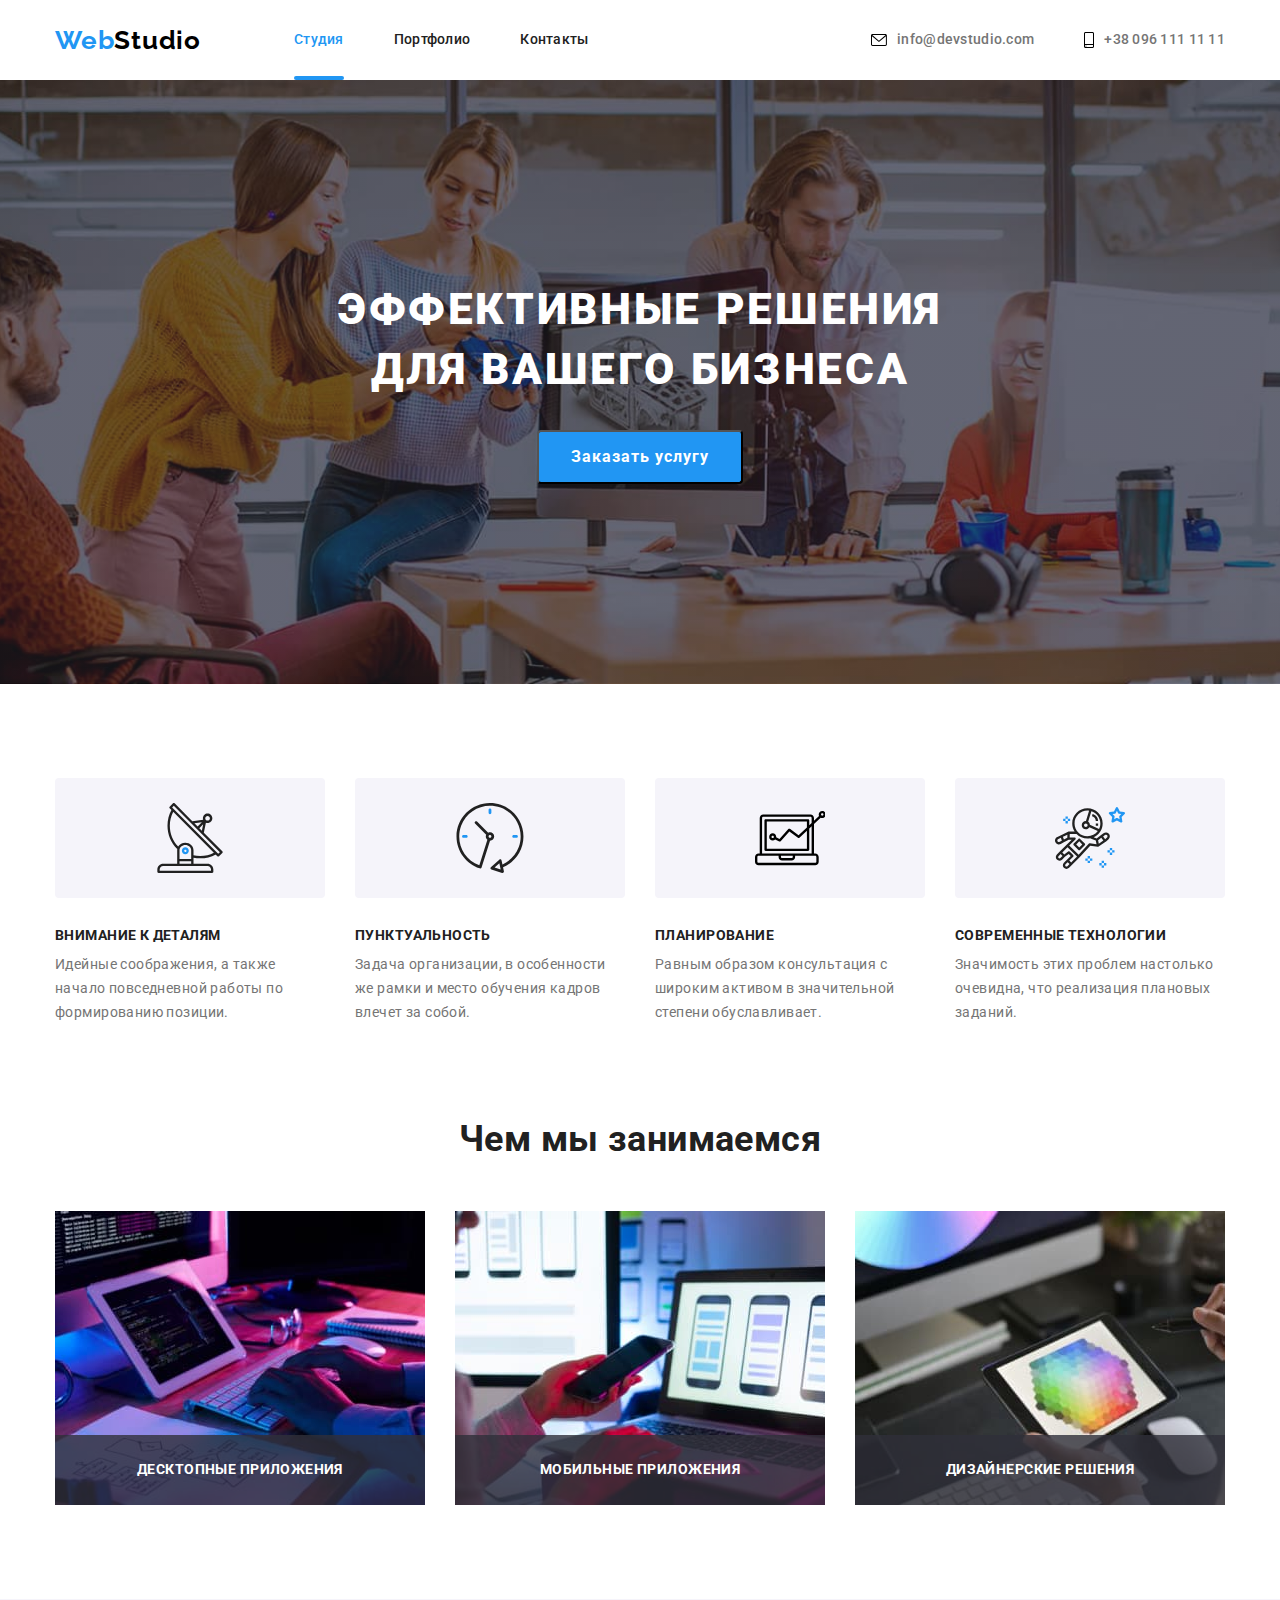
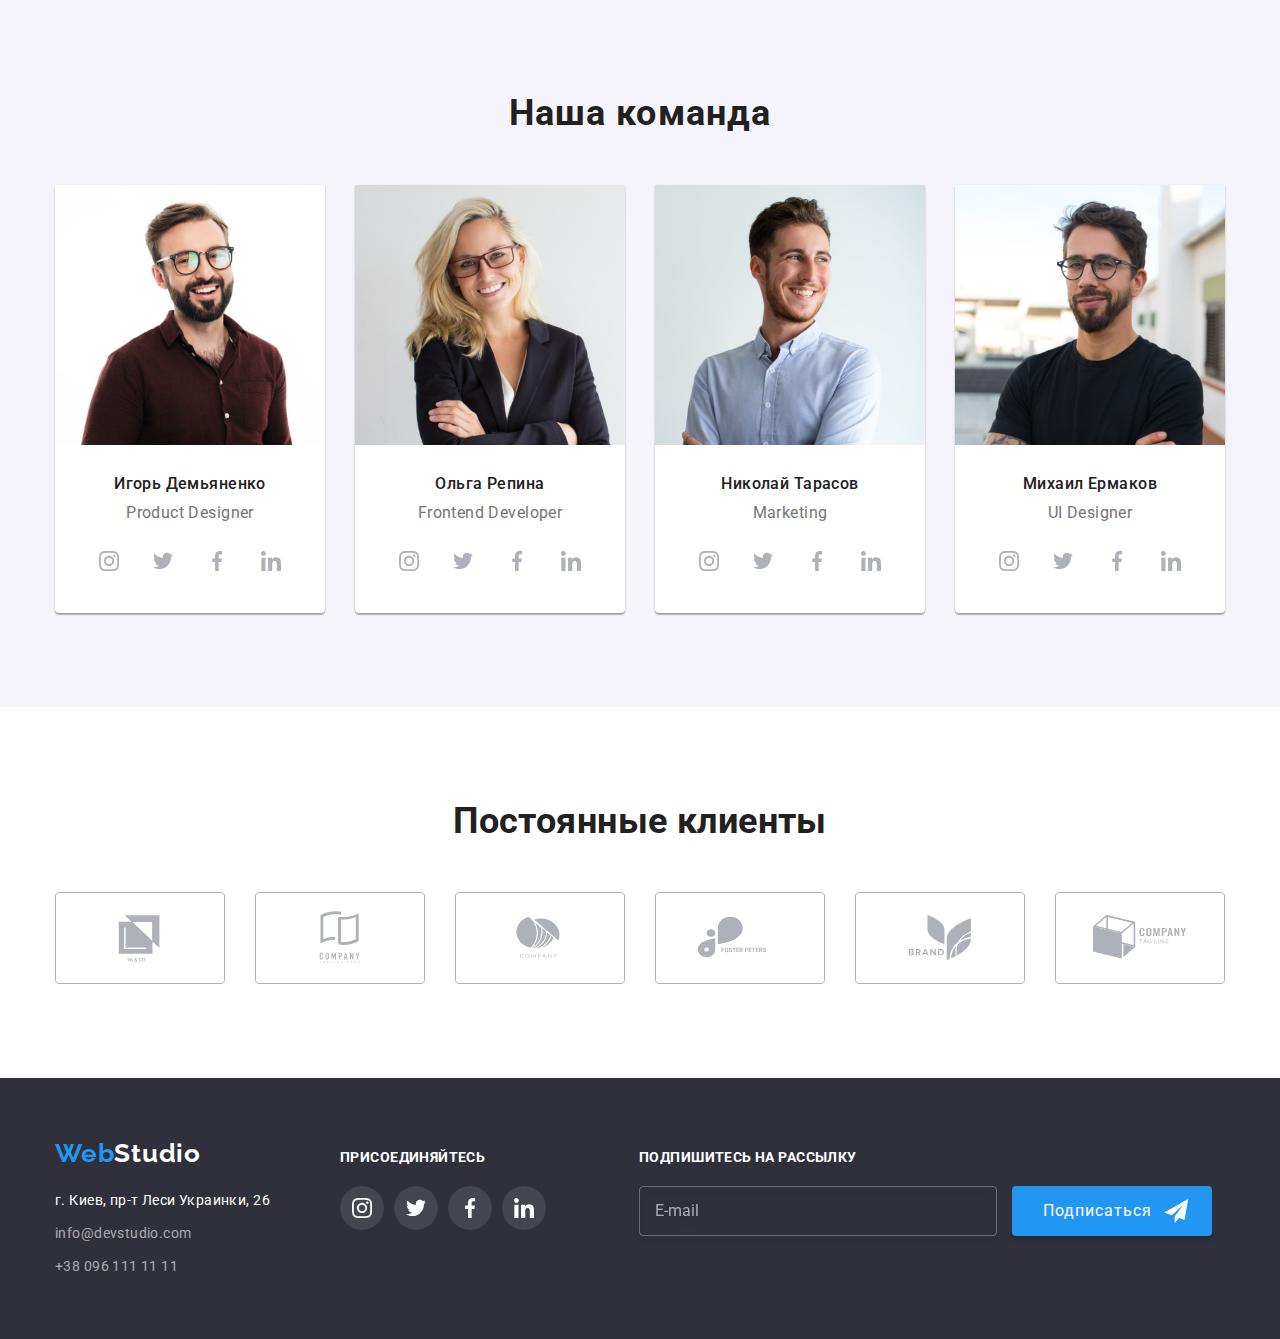
==== commit 2f3c33a6: "выполнена разметка и стилизация формы модального окна" ====
--- a/index.html
+++ b/index.html
@@ -384,7 +384,7 @@
                 <div class="subscription">
                     <h2 class="subscription-title title">Подпишитесь на рассылку</h2>
                     <form name="subscription-form">
-                        <label for="user-email">
+                        <label for="email">
                             <input class="footer-input" type="email" name="email" placeholder="E-mail"/>
                         </label>                                        
                         <button class="footer-submit-button" type="submit">Подписаться
@@ -403,44 +403,47 @@
                         <use href="./images/svg/symbol-defs.svg#icon-close"></use>
                     </svg>
                 </button>
-                <form class="" action="#">
-                    <div class="modal-form">
-                        <h2 class="modal-form-title title">Оставьте свои данные, мы вам перезвоним</h2>
+                <form class="modal-form" action="#">
+                    <div class="modal-user-form">
+                        <p class="modal-form-head">Оставьте свои данные, мы вам перезвоним</p>
                         <label class="modal-form-type" for="user-name"> Имя
-                            <div class="modal-form-box">
-                                <input class="modal-form-input" type="text" name="user-name" required>
+                            <span class="modal-form-box">
+                                <input class="modal-form-input" type="text" name="user-name" minlength="2" pattern="[a-zA-Zа-яёА-ЯЁ]+" title="Имя должно содержать символы латиницы или кирилицы" required>
                                 <svg class="modal-form-icon" width="18px" height="18px">
                                     <use href="./images/svg/symbol-defs.svg#icon-user"></use>
                                 </svg>
-                            </div>
+                            </span>
                         </label>
                         <label class="modal-form-type" for="phone-number"> Телефон
-                            <div class="modal-form-box">
-                                <input class="modal-form-input" type="tel" name="phone-number" required>
+                            <span class="modal-form-box">
+                                <input class="modal-form-input" type="tel" name="phone-number" pattern="[0-9]{3}-[0-9]{3}-[0-9]{2}-[0-9]{2}" title="000-000-00-00" required>
                                 <svg class="modal-form-icon" width="18px" height="18px">
                                     <use href="./images/svg/symbol-defs.svg#icon-phone"></use>
                                 </svg>
-                            </div>
+                            </span>
                         </label>
                         <label class="modal-form-type" for="email"> Почта
-                            <div class="modal-form-box">
+                            <span class="modal-form-box">
                                 <input class="modal-form-input" type="email" name="email" required>
                                 <svg class="modal-form-icon" width="18px" height="18px">
                                     <use href="./images/svg/symbol-defs.svg#icon-email"></use>
                                 </svg>
-                            </div>
+                            </span>
                         </label>
                         <label class="modal-form-type" for="feedback"> Комментарий
-                            <div class="modal-form-box">
+                            <span class="modal-form-box">
                                 <textarea class="modal-form-feedback" name="text" placeholder="Введите текст"></textarea>
-                            </div>
+                            </span>
                         </label>
-                        <label class="modal-form-type" for="rules">
-                            <input class="modal-form-agree" type="checkbox" name="rules" value="agree" checked />
+                        <label class="modal-form-type input-label" for="modal-checkbox">
+                            <input class="modal-form-checkbox visually-hidden" type="checkbox" id="modal-checkbox" checked/>
+                            <span class="checkbox-box"></span>
+                            <span class="modal-form-text">
+                                <span class="modal-form-link">Соглашаюсь с рассылкой и принимаю
+                                    <a class="contract-link" href="Условия договора">Условия договора</a>
+                                </span>
+                            </span>
                         </label>
-                        <p class="modal-form-link">Соглашаюсь с рассылкой и принимаю
-                            <a class="contract-link" href="Условия договора">Условия договора</a>
-                        </p>
                         <button class="modal-submit-button" type="submit">Отправить</button>
                     </div>
                 </form>
--- a/css/styles.css
+++ b/css/styles.css
@@ -349,12 +349,13 @@
 .modal {
   padding: 40px;
 }
-.modal-form {
+.modal-user-form {
   display: block;
 }
 
-.modal-form-title {
+.modal-form-head {
   font-size: 20px;
+  font-weight: bold;
   line-height: 1.15;
   color: #212121;
 
@@ -431,8 +432,36 @@
   border-color: var(--accent-color);
 }
 
+.input-label {
+  display: flex;
+  align-items: center;
+  margin-bottom: 30px;
+}
+
+.checkbox-box {
+  width: 15px;
+  height: 15px;
+  border: 2px solid #212121;
+  border-radius: 2px;
+
+  margin-left: 14px;
+}
+
+.modal-form-checkbox:checked + .checkbox-box {
+  background-color: var(--accent-color);
+  background-image: url(../images/svg/iconcheck.svg);
+  background-repeat: no-repeat;
+  background-position: center;
+  background-origin: border-box;
+  border-color: transparent;
+}
+
+.modal-form-checkbox:focus + .checkbox-box {
+  border-color: var(--accent-color);
+}
+
 .modal-form-link {
-  margin-bottom: 30px;
+  margin-left: 7px;
 }
 
 .contract-link {
@@ -768,7 +797,7 @@
   border-radius: 4px;
   outline: none;
 
-  color: rgba(255, 255, 255, 0.6);
+  color: #ffffff;
 }
 
 .footer-input:focus {
@@ -794,7 +823,6 @@
   font-size: 16px;
   line-height: 1.87;
   letter-spacing: 0.06em;
-  color: #ffffff;
 
   padding: 10px;
   padding-left: 29px;
@@ -804,8 +832,10 @@
   color: #ffffff;
   box-shadow: 0px 4px 4px rgba(0, 0, 0, 0.15);
   border-radius: 4px;
+  border-color: transparent;
 
   cursor: pointer;
+  outline: none;
 }
 
 /* POTFOLIO********************************************************************* */
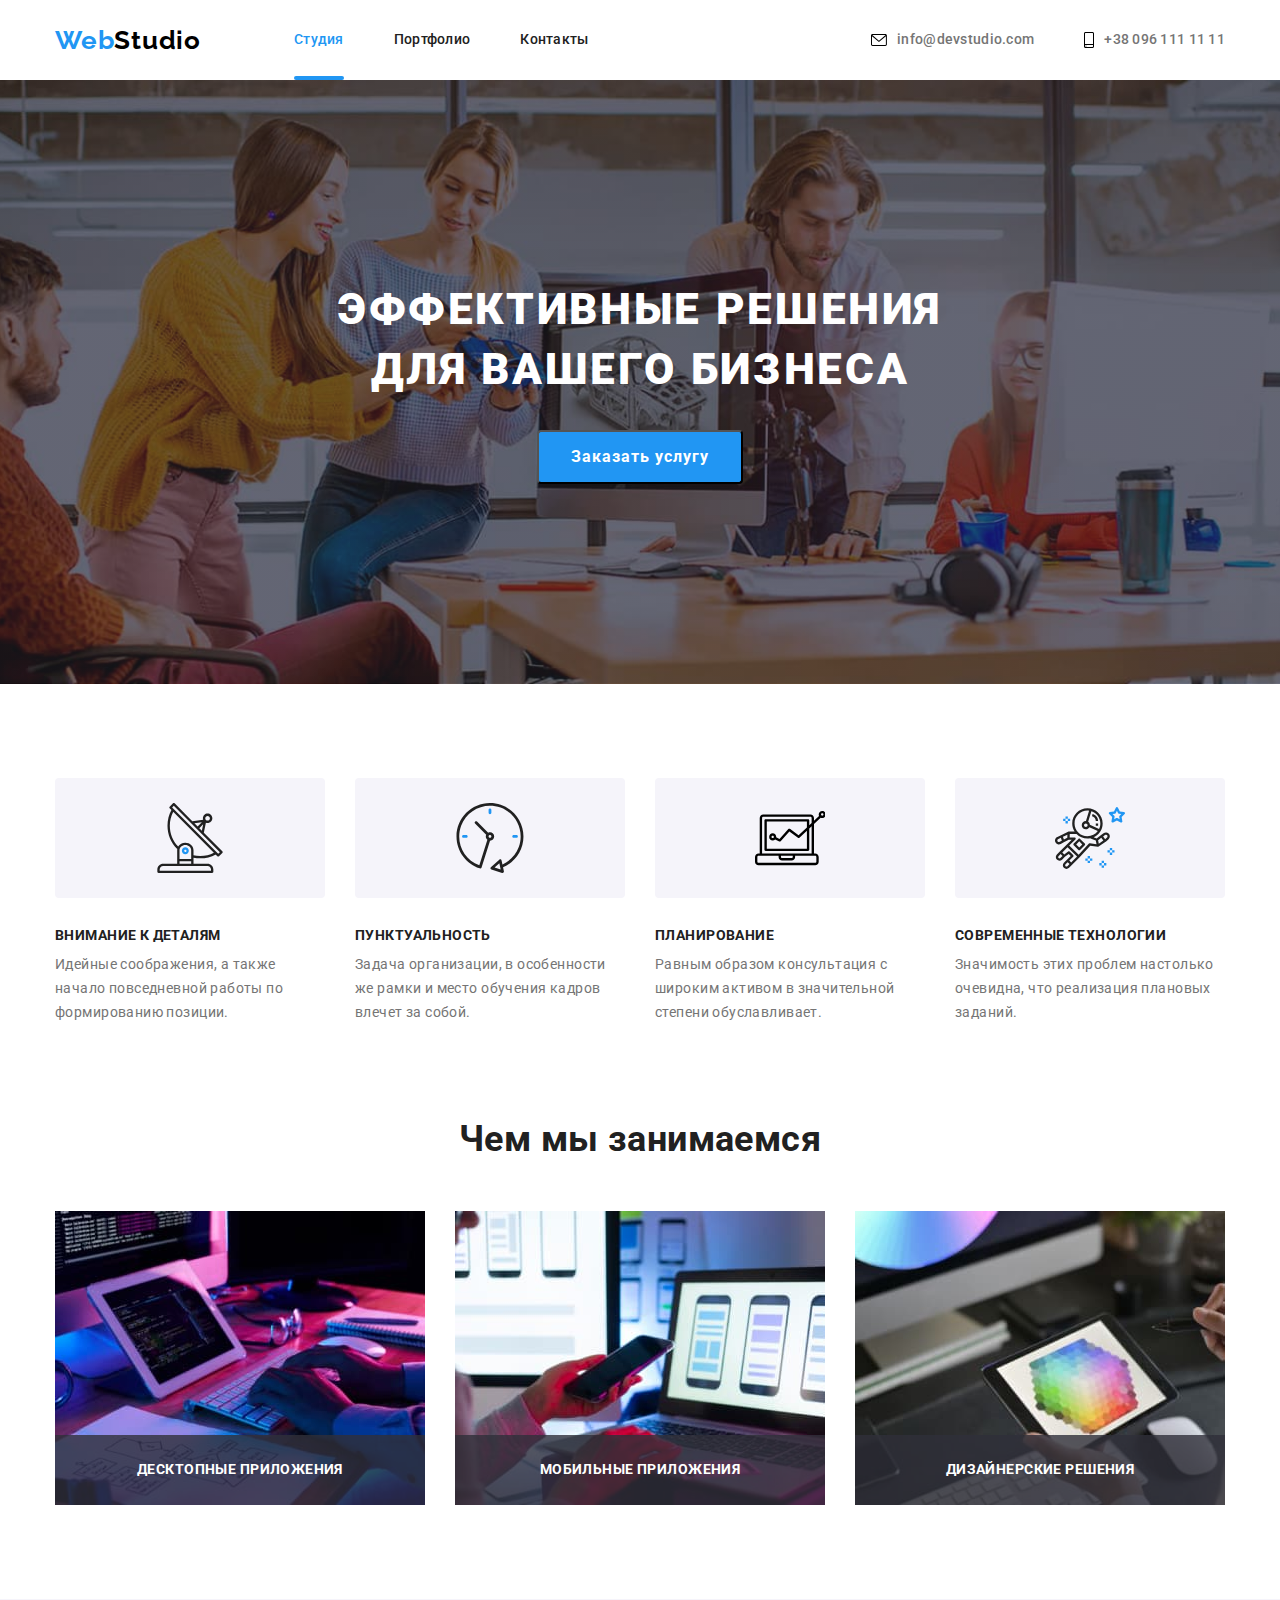
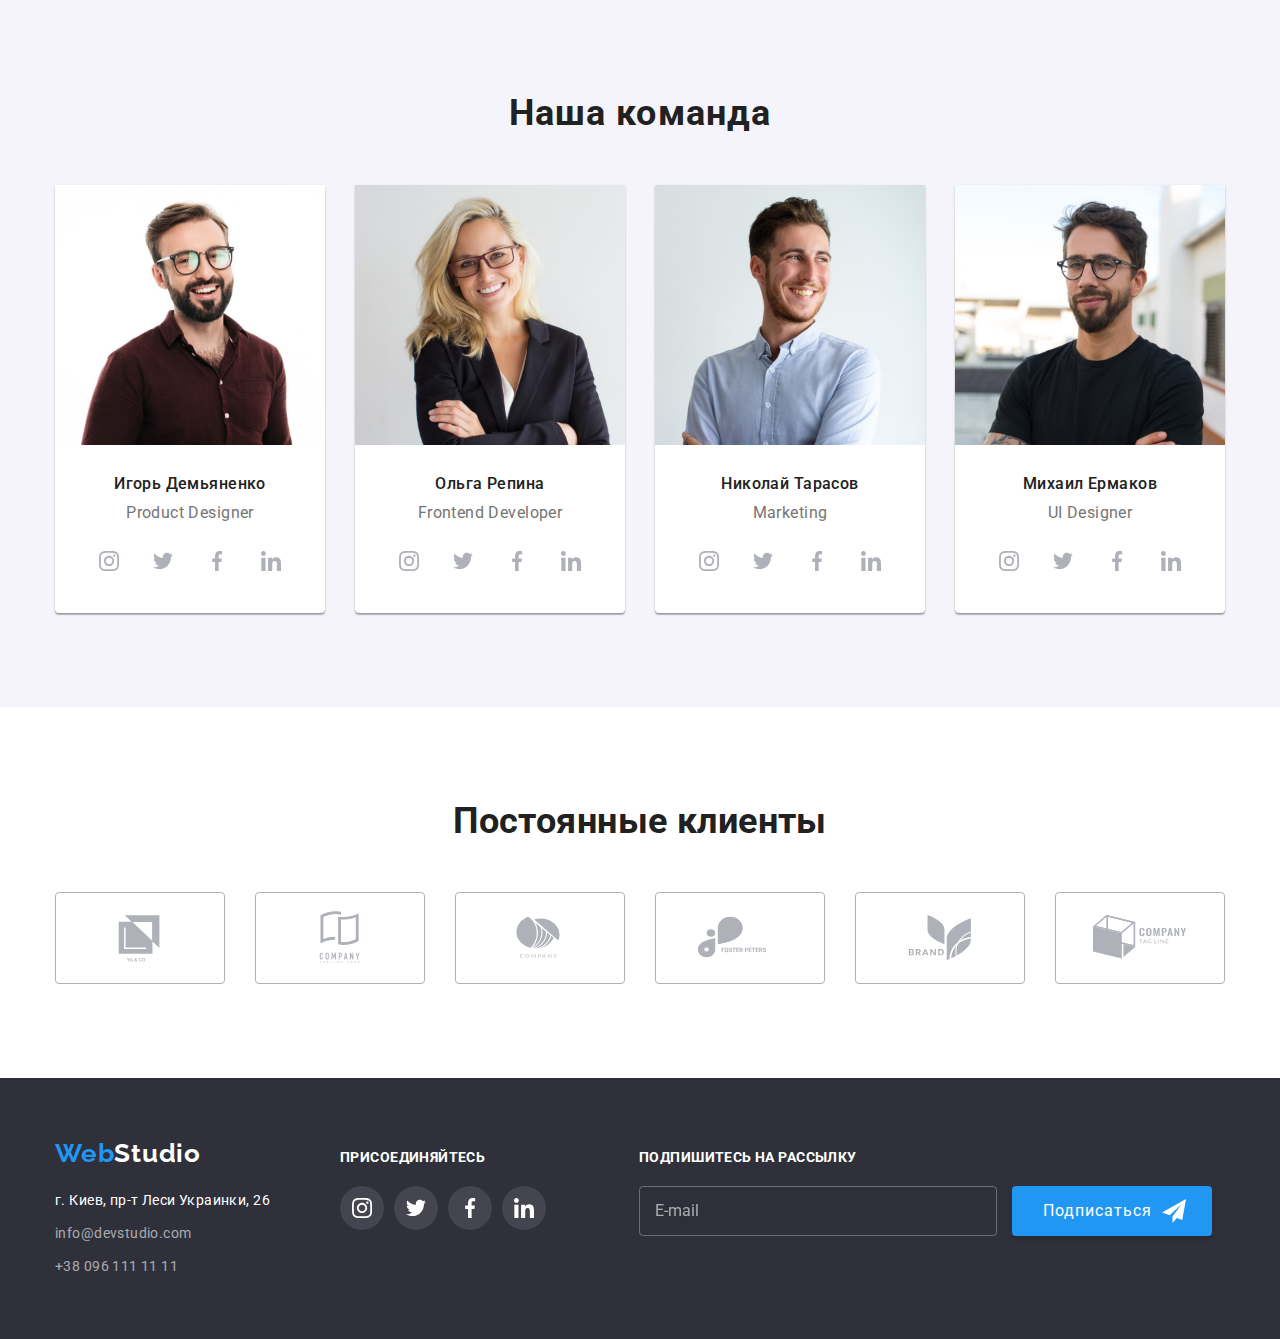
==== commit 47635547: "правки согласно ошибок валидации" ====
--- a/index.html
+++ b/index.html
@@ -385,10 +385,10 @@
                     <h2 class="subscription-title title">Подпишитесь на рассылку</h2>
                     <form name="subscription-form">
                         <label for="email">
-                            <input class="footer-input" type="email" name="email" placeholder="E-mail"/>
+                            <input class="footer-input" type="email" name="email" id="email" placeholder="E-mail"/>
                         </label>                                        
                         <button class="footer-submit-button" type="submit">Подписаться
-                            <svg class="icon-submit width="24px" height="24px">
+                            <svg class="icon-submit" width="24px" height="24px">
                                 <use href="./images/svg/symbol-defs.svg#icon-send"></use>
                             </svg>
                         </button>
@@ -408,7 +408,7 @@
                         <p class="modal-form-head">Оставьте свои данные, мы вам перезвоним</p>
                         <label class="modal-form-type" for="user-name"> Имя
                             <span class="modal-form-box">
-                                <input class="modal-form-input" type="text" name="user-name" minlength="2" pattern="[a-zA-Zа-яёА-ЯЁ]+" title="Имя должно содержать символы латиницы или кирилицы" required>
+                                <input class="modal-form-input" type="text" name="user-name" id="user-name" minlength="2" pattern="[a-zA-Zа-яёА-ЯЁ]+" title="Имя должно содержать символы латиницы или кирилицы" required>
                                 <svg class="modal-form-icon" width="18px" height="18px">
                                     <use href="./images/svg/symbol-defs.svg#icon-user"></use>
                                 </svg>
@@ -416,15 +416,15 @@
                         </label>
                         <label class="modal-form-type" for="phone-number"> Телефон
                             <span class="modal-form-box">
-                                <input class="modal-form-input" type="tel" name="phone-number" pattern="[0-9]{3}-[0-9]{3}-[0-9]{2}-[0-9]{2}" title="000-000-00-00" required>
+                                <input class="modal-form-input" type="tel" name="phone-number" id="phone-number" pattern="[0-9]{3}-[0-9]{3}-[0-9]{2}-[0-9]{2}" title="000-000-00-00" required>
                                 <svg class="modal-form-icon" width="18px" height="18px">
                                     <use href="./images/svg/symbol-defs.svg#icon-phone"></use>
                                 </svg>
                             </span>
                         </label>
-                        <label class="modal-form-type" for="email"> Почта
+                        <label class="modal-form-type" for="mail"> Почта
                             <span class="modal-form-box">
-                                <input class="modal-form-input" type="email" name="email" required>
+                                <input class="modal-form-input" type="email" name="email" id="mail" required>
                                 <svg class="modal-form-icon" width="18px" height="18px">
                                     <use href="./images/svg/symbol-defs.svg#icon-email"></use>
                                 </svg>
@@ -432,15 +432,15 @@
                         </label>
                         <label class="modal-form-type" for="feedback"> Комментарий
                             <span class="modal-form-box">
-                                <textarea class="modal-form-feedback" name="text" placeholder="Введите текст"></textarea>
+                                <textarea class="modal-form-feedback" name="text" id="feedback" placeholder="Введите текст"></textarea>
                             </span>
                         </label>
                         <label class="modal-form-type input-label" for="modal-checkbox">
-                            <input class="modal-form-checkbox visually-hidden" type="checkbox" id="modal-checkbox" checked/>
+                            <input class="modal-form-checkbox visually-hidden" type="checkbox" id="modal-checkbox"/>
                             <span class="checkbox-box"></span>
                             <span class="modal-form-text">
                                 <span class="modal-form-link">Соглашаюсь с рассылкой и принимаю
-                                    <a class="contract-link" href="Условия договора">Условия договора</a>
+                                    <a class="contract-link" href="#">Условия договора</a>
                                 </span>
                             </span>
                         </label>
--- a/css/styles.css
+++ b/css/styles.css
@@ -363,7 +363,7 @@
 }
 
 .modal-form-type {
-  margin-bottom: 4px;
+  display: block;
 
   font-size: 12px;
   line-height: 1.16;
@@ -393,6 +393,7 @@
   border-radius: 4px;
 
   padding-left: 42px;
+  margin-top: 4px;
   outline: none;
 }
 
@@ -416,6 +417,8 @@
   outline: none;
   resize: none;
 
+  margin-top: 4px;
+
   transition-property: border-color;
   transition-duration: 250ms;
   transition-timing-function: cubic-bezier(0.4, 0, 0.2, 1);
@@ -436,6 +439,7 @@
   display: flex;
   align-items: center;
   margin-bottom: 30px;
+  padding-left: 14px;
 }
 
 .checkbox-box {
@@ -443,8 +447,6 @@
   height: 15px;
   border: 2px solid #212121;
   border-radius: 2px;
-
-  margin-left: 14px;
 }
 
 .modal-form-checkbox:checked + .checkbox-box {
@@ -702,6 +704,7 @@
 
 .footer .container {
   display: flex;
+  align-items: baseline;
 }
 
 .footer-item:not(:last-child) {
@@ -757,7 +760,6 @@
   color: #ffffff;
 
   margin-bottom: 20px;
-  padding-top: 12px;
 }
 
 .sociale-link-dark {
@@ -781,7 +783,6 @@
   color: #ffffff;
 
   margin-bottom: 20px;
-  padding-top: 12px;
 }
 
 .footer-input {
@@ -838,6 +839,9 @@
   outline: none;
 }
 
+.icon-submit {
+  margin-left: 10px;
+}
 /* POTFOLIO********************************************************************* */
 .portfolio {
   border-bottom: 1px solid #ececec;
